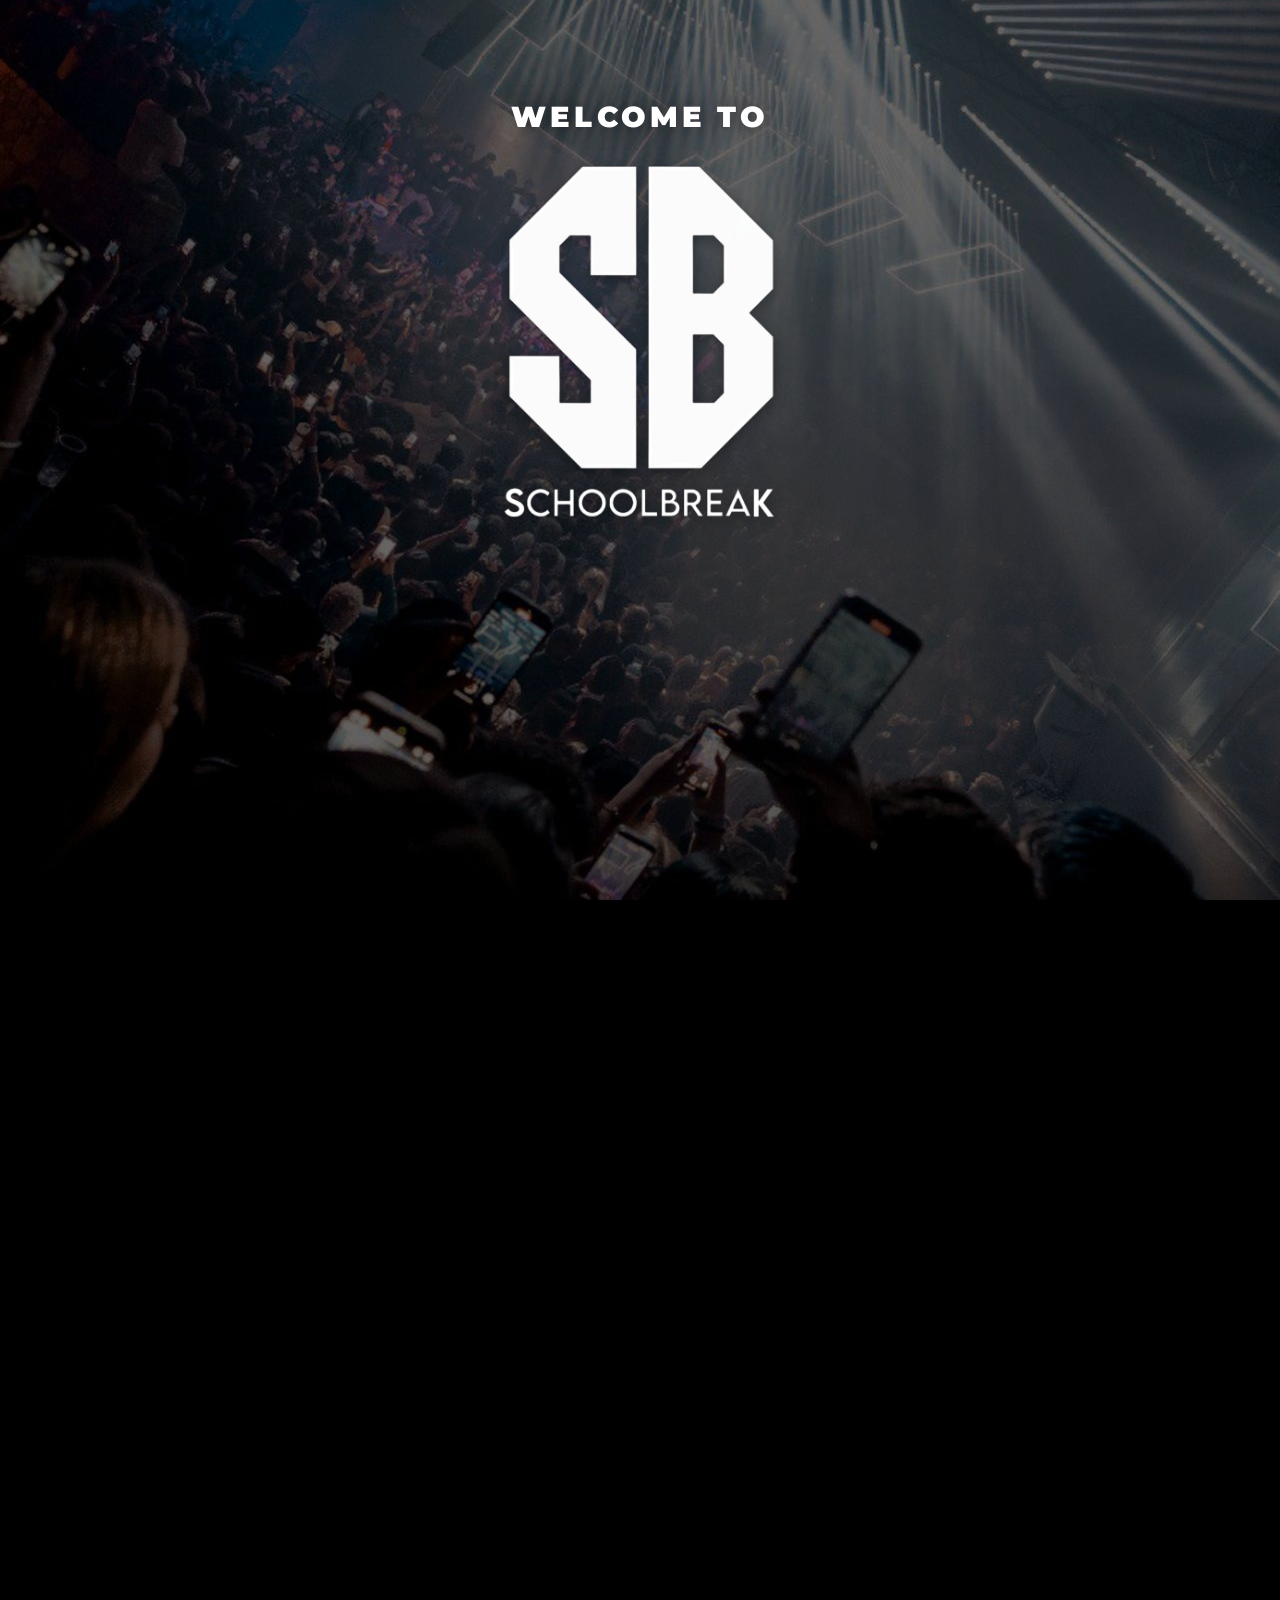
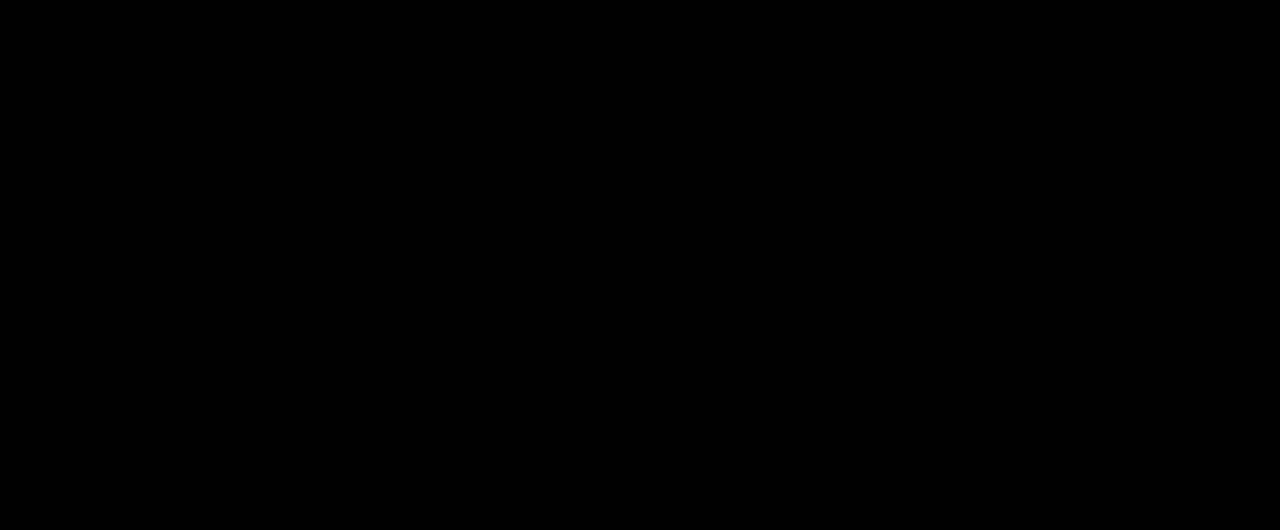
==== index.html @ 017ad5f2 "Refine welcome animation timing, remove bg opacity effect, increase header logo size" ====
<!DOCTYPE html>
<html lang="it">

<head>
    <meta charset="UTF-8">
    <meta name="viewport" content="width=device-width, initial-scale=1.0">
    <title>Schoolbreak | L'evento ufficiale delle scuole di Rimini</title>
    <!-- Meta Description limitata a ~160 caratteri per SEO -->
    <meta name="description"
        content="Schoolbreak è l'evento ufficiale delle scuole di Rimini. Scopri eventi, acquista biglietti o diventa membro della nostra community. Partecipa subito!">

    <!-- Open Graph for social media sharing -->
    <meta property="og:title" content="Schoolbreak Rimini">
    <meta property="og:description" content="L'evento ufficiale delle scuole di Rimini.">
    <meta property="og:type" content="website">

    <!-- Preconnect to Google Fonts for performance (Core Web Vitals) -->
    <link rel="preconnect" href="https://fonts.googleapis.com">
    <link rel="preconnect" href="https://fonts.gstatic.com" crossorigin>
    <link href="https://fonts.googleapis.com/css2?family=Montserrat:wght@400;700;900&display=swap" rel="stylesheet">

    <!-- Font per splash screen (stile UNVRS) -->
    <link href="https://fonts.googleapis.com/css2?family=Playfair+Display:ital,wght@0,400;0,700;1,400&display=swap"
        rel="stylesheet">
    <link rel="stylesheet" href="style.css">
</head>

<body class="no-scroll intro-animating">

    <!-- Sfondo principale -->
    <div class="bg-image"></div>
    <div class="bg-overlay"></div>

    <!-- Header con Logo testuale e Menu Hamburger -->
    <header class="main-header">
        <a href="#" class="header-logo-link" aria-label="Torna alla Home">
            <img src="logo.PNG" alt="Schoolbreak Header Logo" class="header-img">
        </a>

        <button class="hamburger-btn" id="menu-open-btn" aria-label="Apri menu di navigazione" aria-expanded="false"
            aria-controls="mobile-menu">
            <span class="line"></span>
            <span class="line"></span>
            <span class="line"></span>
        </button>
    </header>

    <!-- H1 Nascosto per i motori di ricerca (SEO) in favore del logo grafico e testo visivo -->
    <h1 class="visually-hidden">Schoolbreak: L'evento ufficiale delle scuole di Rimini</h1>

    <!-- Contenuto principale della Home -->
    <main class="hero-section">
        <div class="hero-content">
            <div id="intro-logo-wrapper">
                <div class="welcome-text-container">
                    <span id="welcome-word1" class="welcome-word">WELCOME</span>
                    <span id="welcome-word2" class="welcome-word">TO</span>
                </div>
                <img src="Schoolbreak logo.PNG" alt="Logo ottagonale Schoolbreak" class="hero-logo-img tilt-element">
            </div>
            <p class="tagline">L'evento ufficiale delle scuole di Rimini</p>
        </div>

        <div class="cta-container">
            <a href="https://www.ticketsms.it/it/event/School-Break-Lil-Cr-Rimini-Coconuts-02-04-2026"
                class="btn btn-outline tilt-element" aria-label="Acquista i biglietti per l'evento" target="_blank"
                rel="noopener">BUY
                TICKETS</a>
        </div>
    </main>

    <!-- NEW DISCOVER SECTION (Space Riccione Style) -->
    <section class="content-section discover-section reveal">
        <div class="section-container">
            <h2 class="discover-heading">QUESTO È SCHOOLBREAK</h2>
            <div class="discover-grid">
                <a href="eventi.html" class="discover-card tilt-element">
                    <div class="discover-card-bg card-1"></div>
                    <div class="discover-card-content">
                        <h3>EVENTI</h3>
                        <p>Dal mito alla realtà: scopri i nostri format esclusivi.</p>
                    </div>
                </a>
                <a href="membership.html" class="discover-card tilt-element">
                    <div class="discover-card-bg card-2"></div>
                    <div class="discover-card-content">
                        <h3>VIP AREA</h3>
                        <p>Scopri il lato più esclusivo: vivi il party da protagonista.</p>
                    </div>
                </a>
                <a href="press.html" class="discover-card tilt-element">
                    <div class="discover-card-bg card-3"></div>
                    <div class="discover-card-content">
                        <h3>PRESS</h3>
                        <p>Le testate giornalistiche parlano del nostro progetto studentesco.</p>
                    </div>
                </a>
            </div>
        </div>
    </section>

    <!-- Menu a tendina (Overlay) -->
    <nav class="fullscreen-menu" id="mobile-menu" aria-hidden="true" inert>
        <div class="menu-header">
            <span class="menu-logo">SCHOOLBREAK</span>
            <button class="close-btn" id="menu-close-btn" aria-label="Chiudi menu di navigazione">
                &times;
            </button>
        </div>

        <ul class="menu-links">
            <li><a href="index.html" class="menu-link">Home</a></li>
            <li><a href="eventi.html" class="menu-link">Eventi</a></li>
            <li><a href="membership.html" class="menu-link">SB Member Card</a></li>
            <li><a href="contact.html" class="menu-link">Contattaci</a></li>
            <li><a href="press.html" class="menu-link">Press</a></li>
        </ul>

        <div class="menu-footer">
            <hr class="separator">
            <a href="https://www.instagram.com/schoolbreakrimini/" target="_blank" rel="noopener noreferrer"
                class="social-icon" aria-label="Visita il nostro profilo Instagram">
                <svg xmlns="http://www.w3.org/2000/svg" width="24" height="24" fill="currentColor"
                    class="bi bi-instagram" viewBox="0 0 16 16">
                    <path
                        d="M8 0C5.829 0 5.556.01 4.703.048 3.85.088 3.269.222 2.76.42a3.9 3.9 0 0 0-1.417.923A3.9 3.9 0 0 0 .42 2.76C.222 3.268.087 3.85.048 4.7.01 5.555 0 5.827 0 8.001c0 2.172.01 2.444.048 3.297.04.852.174 1.433.372 1.942.205.526.478.972.923 1.417.444.445.89.719 1.416.923.51.198 1.09.333 1.942.372C5.555 15.99 5.827 16 8 16s2.444-.01 3.298-.048c.851-.04 1.434-.174 1.943-.372a3.9 3.9 0 0 0 1.416-.923c.445-.445.718-.891.923-1.417.197-.509.332-1.09.372-1.942C15.99 10.445 16 10.173 16 8s-.01-2.445-.048-3.299c-.04-.851-.175-1.433-.372-1.941a3.9 3.9 0 0 0-.923-1.417A3.9 3.9 0 0 0 13.24.42c-.51-.198-1.092-.333-1.943-.372C10.443.01 10.172 0 7.998 0zm-.717 1.442h.718c2.136 0 2.389.007 3.232.046.78.036 1.204.166 1.486.275.373.145.64.319.92.599s.453.546.598.92c.11.281.24.705.275 1.485.039.843.047 1.096.047 3.231s-.008 2.389-.047 3.232c-.035.78-.166 1.203-.275 1.485a2.5 2.5 0 0 1-.599.919c-.28.28-.546.453-.92.598-.28.11-.704.24-1.485.276-.843.038-1.096.047-3.232.047s-2.39-.009-3.233-.047c-.78-.036-1.203-.166-1.485-.276a2.5 2.5 0 0 1-.92-.598 2.5 2.5 0 0 1-.6-.92c-.109-.281-.24-.705-.275-1.485-.038-.843-.046-1.096-.046-3.233s.008-2.388.046-3.231c.036-.78.166-1.204.276-1.486.145-.373.319-.64.599-.92s.546-.453.92-.598c.282-.11.705-.24 1.485-.276.738-.034 1.024-.044 2.515-.045zm4.988 1.328a.96.96 0 1 0 0 1.92.96.96 0 0 0 0-1.92m-4.27 1.122a4.109 4.109 0 1 0 0 8.217 4.109 4.109 0 0 0 0-8.217m0 1.441a2.667 2.667 0 1 1 0 5.334 2.667 2.667 0 0 1 0-5.334" />
                </svg>
            </a>
        </div>
    </nav>

    <!-- FOOTER -->
    <footer class="main-footer reveal">
        <div class="footer-container">
            <div class="footer-col footer-col-logo">
                <img src="logo.PNG" alt="Schoolbreak Logo" class="footer-logo">
            </div>

            <div class="footer-col footer-col-contact">
                <div class="footer-icon">
                    <svg xmlns="http://www.w3.org/2000/svg" width="20" height="20" fill="currentColor"
                        class="bi bi-envelope-fill" viewBox="0 0 16 16">
                        <path
                            d="M.05 3.555A2 2 0 0 1 2 2h12a2 2 0 0 1 1.95 1.555L8 8.414.05 3.555ZM0 4.697v7.104l5.803-3.558L0 4.697ZM6.761 8.83l-6.57 4.027A2 2 0 0 0 2 14h12a2 2 0 0 0 1.808-1.144l-6.57-4.027L8 9.586l-1.239-.757Zm3.436-.586L16 11.801V4.697l-5.803 3.546Z" />
                    </svg>
                </div>
                <div class="footer-text-block">
                    <h4>CONTATTACI</h4>
                    <a href="mailto:schoolbreakevent@gmail.com">schoolbreakevent@gmail.com</a>
                </div>
            </div>

            <div class="footer-col footer-col-location">
                <div class="footer-icon">
                    <svg xmlns="http://www.w3.org/2000/svg" width="20" height="20" fill="currentColor"
                        class="bi bi-geo-alt-fill" viewBox="0 0 16 16">
                        <path
                            d="M8 16s6-5.686 6-10A6 6 0 0 0 2 6c0 4.314 6 10 6 10zm0-7a3 3 0 1 1 0-6 3 3 0 0 1 0 6z" />
                    </svg>
                </div>
                <div class="footer-text-block">
                    <h4>LOCATION</h4>
                    <p>Riviera Romagnola<br>Rimini, Italy</p>
                </div>
            </div>

            <div class="footer-col footer-col-social">
                <h4>FOLLOW US</h4>
                <div class="footer-social-icons">
                    <a href="https://www.instagram.com/schoolbreakrimini/" aria-label="Instagram" target="_blank"
                        rel="noopener">
                        <svg xmlns="http://www.w3.org/2000/svg" width="20" height="20" fill="currentColor"
                            class="bi bi-instagram" viewBox="0 0 16 16">
                            <path
                                d="M8 0C5.829 0 5.556.01 4.703.048 3.85.088 3.269.222 2.76.42a3.9 3.9 0 0 0-1.417.923A3.9 3.9 0 0 0 .42 2.76C.222 3.268.087 3.85.048 4.7.01 5.555 0 5.827 0 8.001c0 2.172.01 2.444.048 3.297.04.852.174 1.433.372 1.942.205.526.478.972.923 1.417.444.445.89.719 1.416.923.51.198 1.09.333 1.942.372C5.555 15.99 5.827 16 8 16s2.444-.01 3.298-.048c.851-.04 1.434-.174 1.943-.372a3.9 3.9 0 0 0 1.416-.923c.445-.445.718-.891.923-1.417.197-.509.332-1.09.372-1.942C15.99 10.445 16 10.173 16 8s-.01-2.445-.048-3.299c-.04-.851-.175-1.433-.372-1.941a3.9 3.9 0 0 0-.923-1.417A3.9 3.9 0 0 0 13.24.42c-.51-.198-1.092-.333-1.943-.372C10.443.01 10.172 0 7.998 0zm-.717 1.442h.718c2.136 0 2.389.007 3.232.046.78.036 1.204.166 1.486.275.373.145.64.319.92.599s.453.546.598.92c.11.281.24.705.275 1.485.039.843.047 1.096.047 3.231s-.008 2.389-.047 3.232c-.035.78-.166 1.203-.275 1.485a2.5 2.5 0 0 1-.599.919c-.28.28-.546.453-.92.598-.28.11-.704.24-1.485.276-.843.038-1.096.047-3.232.047s-2.39-.009-3.233-.047c-.78-.036-1.203-.166-1.485-.276a2.5 2.5 0 0 1-.92-.598 2.5 2.5 0 0 1-.6-.92c-.109-.281-.24-.705-.275-1.485-.038-.843-.046-1.096-.046-3.233s.008-2.388.046-3.231c.036-.78.166-1.204.276-1.486.145-.373.319-.64.599-.92s.546-.453.92-.598c.282-.11.705-.24 1.485-.276.738-.034 1.024-.044 2.515-.045zm4.988 1.328a.96.96 0 1 0 0 1.92.96.96 0 0 0 0-1.92m-4.27 1.122a4.109 4.109 0 1 0 0 8.217 4.109 4.109 0 0 0 0-8.217m0 1.441a2.667 2.667 0 1 1 0 5.334 2.667 2.667 0 0 1 0-5.334" />
                        </svg>
                    </a>
                </div>
            </div>
        </div>
        <div class="footer-divider"></div>
        <div class="footer-bottom">
            <p>&copy; 2026 SCHOOLBREAK RIMINI. TUTTI I DIRITTI RISERVATI. | L'EVENTO UFFICIALE DELLE SCUOLE | <a
                    href="admin.html" style="color:#333; text-decoration:none;">Admin</a></p>
        </div>
    </footer>

    <script src="script.js"></script>
</body>

</html>
---- style.css ----
/* =========================================
   Reset & Base Variables
   ========================================= */
:root {
    --primary-color: #FFFFFF;
    --bg-dark: #000000;
    --overlay-alpha-nav: rgba(0, 0, 0, 0.95);
    --overlay-alpha-bg: rgba(0, 0, 0, 0.4);
    /* Darkened the background slightly to ensure white text pops */
    --font-main: 'Montserrat', sans-serif;
}

* {
    margin: 0;
    padding: 0;
    box-sizing: border-box;
}

body {
    font-family: var(--font-main);
    color: var(--primary-color);
    background-color: var(--bg-dark);
    line-height: 1.5;
    -webkit-font-smoothing: antialiased;
    -moz-osx-font-smoothing: grayscale;
    overflow-x: hidden;
    position: relative;
    /* Prevent select highlight for app-like feel */
    user-select: none;
}

/* Evitare scrolling quando il menu base body ha la classe no-scroll */
body.no-scroll {
    overflow: hidden;
}

/* Elementi nascosti solo visivamente per SEO e Accessibilità */
.visually-hidden {
    position: absolute;
    width: 1px;
    height: 1px;
    padding: 0;
    margin: -1px;
    overflow: hidden;
    clip: rect(0, 0, 0, 0);
    white-space: nowrap;
    border: 0;
}

/* =========================================
   INTRO ANIMATION (Integrata nella Home)
   ========================================= */
body.intro-animating {
    overflow: hidden;
}

/* Rimosso l'overlay nero su richiesta dell'utente */

body.intro-animating .hero-section {
    z-index: 10;
}

body.intro-animating .main-header,
body.intro-animating .tagline,
body.intro-animating .cta-container,
body.intro-animating .discover-section,
body.intro-animating .main-footer {
    opacity: 0 !important;
    pointer-events: none;
    transform: translateY(20px);
}

#intro-logo-wrapper {
    position: relative;
    display: inline-block;
    transition: transform 1s cubic-bezier(0.25, 1, 0.5, 1), opacity 1s ease;
}

body.intro-animating #intro-logo-wrapper {
    transform: translateY(60px);
    opacity: 0;
}

body.intro-animating #intro-logo-wrapper.show {
    opacity: 1;
    transform: translateY(0);
}

.welcome-text-container {
    position: absolute;
    top: -60px;
    left: 50%;
    transform: translateX(-50%);
    width: 300%;
    text-align: center;
    font-size: 1.8rem;
    font-weight: 900;
    letter-spacing: 0.15em;
    text-transform: uppercase;
    font-family: 'Montserrat', sans-serif;
    /* Stesso font VIP Area */
    color: #ffffff;
    pointer-events: none;
    text-shadow: 0 0 20px rgba(0, 0, 0, 0.5);
    display: flex;
    justify-content: center;
    gap: 10px;
}

.welcome-word {
    opacity: 0;
    transform: translateY(20px);
    transition: opacity 0.6s ease, transform 0.8s ease;
}

body.intro-animating .welcome-word.show {
    opacity: 1;
    transform: translateY(0);
}

/* Transizioni di ritorno alla normalità */
.bg-overlay {
    transition: background 1.2s ease;
}

.main-header,
.tagline,
.cta-container,
.discover-section,
.main-footer {
    transition: opacity 1s ease 0.3s, transform 1s ease 0.3s;
}

.hero-logo-img {
    transition: transform 1s cubic-bezier(0.25, 1, 0.5, 1), opacity 1s ease;
}

/* =========================================
   Background Images & Overlays
   ========================================= */
.bg-image {
    position: fixed;
    top: 0;
    left: 0;
    width: 100%;
    height: 100vh;
    background-image: url('ImmaginesfondoHOME.jpeg');
    background-size: cover;
    background-position: center;
    background-repeat: no-repeat;
    z-index: -2;
    /* Soft ken-burns animation for dynamic feel */
    animation: slowPan 30s infinite alternate linear;
}

@keyframes slowPan {
    0% {
        transform: scale(1);
    }

    100% {
        transform: scale(1.05);
    }
}

.bg-overlay {
    position: fixed;
    top: 0;
    left: 0;
    width: 100%;
    height: 100vh;
    background: var(--overlay-alpha-bg);
    z-index: -1;
}

/* =========================================
   Header & Navigation
   ========================================= */
.main-header {
    display: flex;
    justify-content: space-between;
    align-items: center;
    padding: 1rem 2rem;
    /* Ridotto per app mobile */
    position: fixed;
    top: 0;
    left: 0;
    width: 100%;
    z-index: 10;
    transition: background-color 0.4s ease, padding 0.4s ease;
}

.main-header.scrolled {
    background-color: var(--bg-dark);
}

.header-logo-link {
    display: inline-block;
}

.header-img {
    height: 32px;
    /* Ingrandita leggermente per bilanciare l'hamburger come richiesto */
    width: auto;
}

.hamburger-btn {
    background: transparent;
    border: none;
    cursor: pointer;
    display: flex;
    flex-direction: column;
    gap: 6px;
    padding: 10px;
    z-index: 10;
}

.hamburger-btn .line {
    display: block;
    width: 28px;
    height: 3px;
    background-color: var(--primary-color);
    border-radius: 2px;
    transition: transform 0.3s ease, opacity 0.3s ease;
}

/* =========================================
   Hero Section
   ========================================= */
.hero-section {
    min-height: 100vh;
    display: flex;
    flex-direction: column;
    justify-content: center;
    /* Center content vertically before adjusting margins */
    align-items: center;
    padding: 0 20px 40px;
    /* Rimossi i padding massivi sopra per accentrare verticalmente a piacimento */
}

.hero-content {
    display: flex;
    flex-direction: column;
    align-items: center;
    text-align: center;
    margin-top: -15vh;
    /* Sposta il logo e il testo sensibilmente più in alto (stile Peter Pan) */
    margin-bottom: 5vh;
    /* Spazio tra logo e bottone */
    width: 100%;
}

.hero-logo-img {
    width: 100%;
    max-width: 250px;
    /* Ingrandito su mobile come richiesto, senza spostare la posizione */
    margin-bottom: 20px;
    height: auto;
    filter: drop-shadow(0 4px 6px rgba(0, 0, 0, 0.3));
    opacity: 0;
    animation: heroEntrance 1.2s cubic-bezier(0.165, 0.84, 0.44, 1) 0.2s forwards;
}

.hero-text-img {
    width: 100%;
    max-width: 300px;
    margin-bottom: 15px;
    height: auto;
}

.tagline {
    font-size: 1.2rem;
    font-weight: 400;
    letter-spacing: 1px;
    text-shadow: 1px 1px 3px rgba(0, 0, 0, 0.6);
    opacity: 0;
    animation: heroEntrance 1s cubic-bezier(0.165, 0.84, 0.44, 1) 0.6s forwards;
}

.cta-container {
    width: 100%;
    display: flex;
    justify-content: center;
    margin-bottom: -15vh;
    /* Sposta il bottone sensibilmente più in basso rispetto al centro */
    opacity: 0;
    animation: heroEntrance 1s cubic-bezier(0.165, 0.84, 0.44, 1) 0.9s forwards;
}

.btn {
    display: inline-block;
    text-decoration: none;
    text-align: center;
    font-weight: 700;
    font-size: 0.9rem;
    /* Testo più piccolo su mobile */
    letter-spacing: 2px;
    cursor: pointer;
    transition: all 0.3s cubic-bezier(0.25, 0.8, 0.25, 1);
}

.btn-outline {
    color: var(--primary-color);
    background: rgba(0, 0, 0, 0.2);
    border: 2px solid var(--primary-color);
    border-radius: 50px;
    padding: 12px 30px;
    /* Bottone più piccolo su mobile */
    backdrop-filter: blur(5px);
    /* Esecuzione glassmorphism */
    box-shadow: 0 4px 15px rgba(0, 0, 0, 0.2);
}

.btn-outline:hover {
    background: var(--primary-color);
    color: var(--bg-dark);
    transform: translateY(-3px);
    box-shadow: 0 8px 25px rgba(255, 255, 255, 0.3);
}

/* =========================================
   Fullscreen Menu Overlay
   ========================================= */
.fullscreen-menu {
    position: fixed;
    top: 0;
    left: 0;
    width: 100%;
    height: 100%;
    background-color: var(--overlay-alpha-nav);
    backdrop-filter: blur(10px);
    z-index: 100;
    display: flex;
    flex-direction: column;
    justify-content: space-between;
    padding: 2rem;
    opacity: 0;
    visibility: hidden;
    transition: opacity 0.4s ease, visibility 0.4s ease;
}

.fullscreen-menu.active {
    opacity: 1;
    visibility: visible;
}

.menu-header {
    display: flex;
    justify-content: space-between;
    align-items: center;
    width: 100%;
}

.menu-logo {
    font-weight: 700;
    font-size: 1.25rem;
    letter-spacing: 2px;
}

.close-btn {
    background: transparent;
    border: none;
    color: var(--primary-color);
    font-size: 2.5rem;
    line-height: 1;
    cursor: pointer;
    padding: 0 10px;
    transition: transform 0.3s ease;
}

.close-btn:hover {
    transform: rotate(90deg) scale(1.1);
}

.menu-links {
    list-style: none;
    text-align: center;
    display: flex;
    flex-direction: column;
    gap: 30px;
    margin-top: 40px;
}

.menu-links li {
    opacity: 0;
    transform: translateY(20px);
    transition: opacity 0.4s ease, transform 0.4s ease;
}

/* Staggered animation per menu items */
.fullscreen-menu.active .menu-links li:nth-child(1) {
    transition-delay: 0.1s;
    opacity: 1;
    transform: translateY(0);
}

.fullscreen-menu.active .menu-links li:nth-child(2) {
    transition-delay: 0.2s;
    opacity: 1;
    transform: translateY(0);
}

.fullscreen-menu.active .menu-links li:nth-child(3) {
    transition-delay: 0.3s;
    opacity: 1;
    transform: translateY(0);
}

.fullscreen-menu.active .menu-links li:nth-child(4) {
    transition-delay: 0.4s;
    opacity: 1;
    transform: translateY(0);
}

.fullscreen-menu.active .menu-links li:nth-child(5) {
    transition-delay: 0.5s;
    opacity: 1;
    transform: translateY(0);
}

.menu-links a {
    text-decoration: none;
    color: var(--primary-color);
    font-size: 2rem;
    font-weight: 700;
    text-transform: capitalize;
    transition: color 0.3s ease, letter-spacing 0.3s ease;
    display: inline-block;
    position: relative;
}

.menu-links a:hover {
    color: #e0e0e0;
    letter-spacing: 2px;
}

.menu-footer {
    display: flex;
    flex-direction: column;
    align-items: center;
    width: 100%;
    padding-bottom: 2rem;
}

.separator {
    width: 80%;
    max-width: 400px;
    border: none;
    height: 1px;
    background-color: rgba(255, 255, 255, 0.3);
    margin-bottom: 30px;
}

.social-icon {
    color: var(--primary-color);
    transition: transform 0.3s ease, color 0.3s ease;
}

.social-icon:hover {
    transform: scale(1.2);
    color: #cccccc;
}

/* =========================================
   Content Sections (Press, Contact)
   ========================================= */
html {
    scroll-behavior: smooth;
}

.content-section {
    min-height: 100vh;
    width: 100%;
    display: flex;
    flex-direction: column;
    padding: 100px 20px 40px;
    position: relative;
    z-index: 1;
    /* Sopra al background */
}

.section-container {
    max-width: 800px;
    margin: 0 auto;
    width: 100%;
}

.section-title {
    font-size: 2.5rem;
    font-weight: 700;
    margin-bottom: 2rem;
    text-transform: capitalize;
}

/* Press Section */
.press-heading {
    text-align: center;
    font-size: 1.5rem;
    font-weight: 700;
    letter-spacing: 2px;
    margin-bottom: 2rem;
}

.article-card {
    background: rgba(0, 0, 0, 0.5);
    backdrop-filter: blur(10px);
    border: 1px solid rgba(255, 255, 255, 0.3);
    border-radius: 12px;
    padding: 2rem;
    text-align: center;
    box-shadow: 0 10px 30px rgba(0, 0, 0, 0.3);
    transition: transform 0.3s ease;
}

.article-card:hover {
    transform: translateY(-5px);
}

.article-date {
    color: #ff0000;
    font-weight: 700;
    font-size: 0.9rem;
    margin-bottom: 1rem;
    letter-spacing: 1px;
}

.article-source {
    text-transform: uppercase;
}

.article-title {
    font-size: 1.5rem;
    font-weight: 700;
    margin-bottom: 1rem;
    line-height: 1.4;
}

.article-desc {
    font-size: 1rem;
    font-weight: 400;
    margin-bottom: 2rem;
    opacity: 0.9;
}

.btn-red {
    display: inline-block;
    text-decoration: none;
    background-color: #ff0000;
    color: #ffffff;
    border: none;
    padding: 12px 30px;
    border-radius: 5px;
    /* Pulsante solido e meno arrotondato rispetto a quello hero */
    font-weight: 700;
    letter-spacing: 1px;
    box-shadow: 0 4px 15px rgba(255, 0, 0, 0.3);
    transition: all 0.3s cubic-bezier(0.25, 0.8, 0.25, 1);
}

.btn-red:hover {
    background-color: #cc0000;
    color: #ffffff;
    transform: translateY(-2px);
    box-shadow: 0 6px 20px rgba(255, 0, 0, 0.4);
}

/* Contact Section */
.contact-card {
    display: flex;
    flex-direction: column;
    align-items: center;
    justify-content: center;
    margin-top: 4rem;
    padding: 2rem;
}

.contact-icon {
    margin-bottom: 1.5rem;
    color: var(--primary-color);
}

.contact-heading {
    font-size: 1.8rem;
    font-weight: 700;
    margin-bottom: 1.5rem;
}

.contact-link {
    color: var(--primary-color);
    text-decoration: none;
    font-size: 1.2rem;
    margin-bottom: 0.8rem;
    transition: color 0.3s ease;
}

.contact-link:hover {
    color: #cccccc;
    text-decoration: underline;
}

/* Membership Section (Sb Member Card) */
.membership-content {
    display: flex;
    flex-direction: column;
    align-items: center;
    text-align: center;
    padding: 2rem 0;
}

.membership-hero-heading {
    font-size: 2rem;
    font-weight: 900;
    line-height: 1.2;
    margin-bottom: 1.5rem;
    text-transform: uppercase;
    letter-spacing: 1px;
}

.membership-desc {
    font-size: 1.1rem;
    max-width: 600px;
    margin-bottom: 3rem;
    color: rgba(255, 255, 255, 0.9);
}

.membership-actions {
    display: flex;
    flex-direction: column;
    gap: 1.5rem;
    width: 100%;
    margin-bottom: 4rem;
    max-width: 400px;
}

.btn-block {
    width: 100%;
    padding: 16px 20px;
    font-size: 1.1rem;
    border-radius: 8px;
    /* Appena stondato per le tessere */
}

/* Perks Container */
.perks-container {
    width: 100%;
    max-width: 800px;
    border-top: none;
    /* Rimuovo linea solida */
    padding-top: 80px;
    /* Aumento padding per lo sfondo sfumato */
    padding-bottom: 60px;
    position: relative;
    z-index: 1;
}

.perks-container::before {
    content: '';
    position: absolute;
    top: 0;
    left: 50%;
    transform: translateX(-50%);
    width: 100vw;
    height: 100%;
    background: linear-gradient(to bottom, transparent 0%, var(--bg-dark) 100px, var(--bg-dark) 100%);
    z-index: -1;
}

.perks-heading {
    font-size: 1.4rem;
    font-weight: 700;
    margin-bottom: 2rem;
    letter-spacing: 2px;
}

.perks-grid {
    display: grid;
    grid-template-columns: repeat(1, 1fr);
    gap: 1.5rem;
}

@media (min-width: 576px) {
    .perks-grid {
        grid-template-columns: repeat(2, 1fr);
    }
}

.perk-card {
    background: rgba(255, 255, 255, 0.03);
    border: 1px solid rgba(255, 255, 255, 0.08);
    backdrop-filter: blur(10px);
    border-radius: 12px;
    /* Ridotto */
    padding: 1.5rem 1rem;
    /* Ridotto sensibilmente per card più contenute */
    text-align: center;
    position: relative;
    overflow: hidden;
    transition: all 0.4s cubic-bezier(0.175, 0.885, 0.32, 1.275);
    box-shadow: 0 10px 30px rgba(0, 0, 0, 0.2);
    display: flex;
    flex-direction: column;
    align-items: center;
    z-index: 1;
    /* relative to ::before */
}

.perk-card::before {
    content: '';
    position: absolute;
    top: 0;
    left: 0;
    width: 100%;
    height: 100%;
    background: linear-gradient(135deg, rgba(255, 0, 0, 0.1) 0%, rgba(0, 0, 0, 0) 100%);
    opacity: 0;
    transition: opacity 0.4s ease;
    z-index: -1;
}

.perk-card:hover {
    transform: translateY(-8px);
    border-color: rgba(255, 0, 0, 0.4);
    box-shadow: 0 15px 40px rgba(255, 0, 0, 0.15);
}

.perk-card:hover::before {
    opacity: 1;
}

.perk-icon-wrapper {
    width: 60px;
    height: 60px;
    margin: 0 auto 1.5rem;
    background: rgba(255, 0, 0, 0.1);
    color: #ff0000;
    display: flex;
    align-items: center;
    justify-content: center;
    border-radius: 50%;
    transition: transform 0.4s ease, background 0.4s ease, color 0.4s ease;
}

.perk-card:hover .perk-icon-wrapper {
    transform: scale(1.1) rotate(5deg);
    background: #ff0000;
    color: #ffffff;
    box-shadow: 0 0 15px rgba(255, 0, 0, 0.5);
}

.perk-title {
    font-size: 1.25rem;
    font-weight: 700;
    margin-bottom: 0.75rem;
    letter-spacing: 1px;
}

.perk-desc {
    font-size: 0.95rem;
    color: rgba(255, 255, 255, 0.7);
    line-height: 1.5;
}

/* Specific background watermark simulating 'Schoolbreak' logo behind sections */
.press-section::before,
.contact-section::before,
.membership-section::before {
    content: '';
    position: absolute;
    top: 50%;
    left: 50%;
    transform: translate(-50%, -50%);
    width: 80%;
    height: 80%;
    background-image: url('Schoolbreak logo.PNG');
    background-size: contain;
    background-position: center;
    background-repeat: no-repeat;
    opacity: 0.05;
    z-index: -1;
    pointer-events: none;
}

/* =========================================
   Animations
   ========================================= */
@keyframes fadeInUp {
    0% {
        opacity: 0;
        transform: translateY(30px);
    }

    100% {
        opacity: 1;
        transform: translateY(0);
    }
}

@keyframes heroEntrance {
    0% {
        opacity: 0;
        transform: translateY(40px) scale(0.95);
    }

    100% {
        opacity: 1;
        transform: translateY(0) scale(1);
    }
}

@keyframes fadeIn {
    0% {
        opacity: 0;
    }

    100% {
        opacity: 1;
    }
}

/* =========================================
   Media Queries for PC/Desktop Optimization
   ========================================= */
@media (min-width: 768px) {
    .main-header {
        padding: 2rem 2rem;
        /* Ripristino padding nativo per desktop */
    }

    .header-img {
        height: 20px;
        /* Ridotto anche su PC */
    }

    .hero-section {
        padding: 0 20px 40px;
        /* Ripristino top padding hero per desktop */
    }

    .hero-logo-img {
        max-width: 350px;
    }

    .hero-text-img {
        max-width: 450px;
    }

    .tagline {
        font-size: 1.5rem;
    }

    .btn-outline {
        padding: 16px 50px;
        font-size: 1.1rem;
    }


    .menu-links a {
        font-size: 3rem;
    }

    .membership-hero-heading {
        font-size: 3rem;
    }

    .membership-desc {
        font-size: 1.3rem;
    }

    .membership-actions {
        flex-direction: row;
        max-width: 800px;
    }

    .btn-block {
        width: 50%;
    }

    .perks-grid {
        grid-template-columns: repeat(4, 1fr);
    }
}

/* =========================================
   EVENTI SECTION & ADMIN
   ========================================= */
.eventi-section {
    min-height: 100vh;
    padding-bottom: 80px;
}

.eventi-main-heading {
    font-size: 3rem;
    font-weight: 900;
    margin-bottom: 2rem;
    text-align: left;
}

.events-carousel {
    display: flex;
    flex-wrap: nowrap;
    overflow-x: auto;
    scroll-snap-type: x mandatory;
    gap: 20px;
    padding: 20px 0 40px 0;
    -webkit-overflow-scrolling: touch;
    scrollbar-width: none;
}

.events-carousel::-webkit-scrollbar {
    display: none;
}

.event-card {
    background: rgba(255, 255, 255, 0.05);
    border-radius: 16px;
    overflow: hidden;
    position: relative;
    border: 1px solid rgba(255, 255, 255, 0.1);
    display: flex;
    flex-direction: column;
    flex: 0 0 85%;
    /* Lascia intravedere la card successiva su mobile */
    max-width: 400px;
    scroll-snap-align: center;
}

@media (min-width: 768px) {
    .event-card {
        flex: 0 0 350px;
        scroll-snap-align: start;
    }
}

.event-poster {
    width: 100%;
    height: auto;
    display: block;
    aspect-ratio: 4/5;
    object-fit: cover;
}

.event-actions {
    display: flex;
    justify-content: space-between;
    gap: 0;
    background: #000;
}

.btn-white {
    background: #fff;
    color: #000;
    flex: 1;
    border: none;
    padding: 20px 10px;
    font-weight: 900;
    font-size: 0.9rem;
    border-radius: 0;
    text-align: center;
    text-decoration: none;
    cursor: pointer;
    transition: background 0.3s;
}

.btn-white:hover {
    background: #ddd;
}

.btn-gray {
    background: #555;
    color: #fff;
    flex: 1;
    border: none;
    padding: 20px 10px;
    font-weight: 900;
    font-size: 0.9rem;
    border-radius: 0;
    text-align: center;
    text-decoration: none;
    cursor: pointer;
    transition: background 0.3s;
}

.btn-gray:hover {
    background: #333;
}

.admin-form {
    background: rgba(255, 255, 255, 0.05);
    padding: 30px;
    border-radius: 12px;
    border: 1px solid rgba(255, 0, 0, 0.3);
}

.form-group {
    margin-bottom: 20px;
}

.form-group label {
    display: block;
    margin-bottom: 8px;
    font-weight: bold;
}

.form-group input {
    width: 100%;
    padding: 12px;
    border-radius: 6px;
    border: 1px solid #555;
    background: #222;
    color: #fff;
    font-family: 'Montserrat', sans-serif;
}

.form-group input[type="file"] {
    padding: 9px;
    background: #111;
}

.btn-red,
.btn.btn-red {
    background: #ff0000;
    color: #ffffff;
    border: 2px solid #ff0000;
    margin-top: 10px;
    padding: 15px;
    border-radius: 6px;
    font-weight: bold;
    cursor: pointer;
}

.btn-red:hover,
.btn.btn-red:hover {
    background: #cc0000;
    border-color: #cc0000;
    color: #ffffff;
}

/* =========================================
   3D & ANIMATION UTILITIES
   ========================================= */
.reveal {
    opacity: 0;
    transform: translateY(50px);
    transition: all 0.8s cubic-bezier(0.5, 0, 0, 1);
}

.reveal.active {
    opacity: 1;
    transform: translateY(0);
}

.tilt-element {
    transition: transform 0.4s ease-out;
    transform-style: preserve-3d;
    backface-visibility: hidden;
}

/* =========================================
   DISCOVER SECTION (QUESTO E' SCHOOLBREAK)
   ========================================= */
.discover-section {
    padding: 180px 0 80px 0;
    /* Aumentato vistosamente il padding top per far iniziare il testo più in basso (sul nero pieno) */
    background: linear-gradient(to bottom, transparent 0%, var(--bg-dark) 200px, var(--bg-dark) 100%);
}

.discover-heading {
    text-align: center;
    font-size: 1.8rem;
    /* Titolo più piccolo su mobile */
    font-weight: 900;
    margin-bottom: 50px;
    letter-spacing: 2px;
}

.discover-grid {
    display: grid;
    grid-template-columns: repeat(1, 1fr);
    gap: 30px;
}

@media (min-width: 768px) {
    .discover-heading {
        font-size: 2.5rem;
        /* Ripristino dimensione su desktop */
    }
}

@media (min-width: 900px) {
    .discover-grid {
        grid-template-columns: repeat(3, 1fr);
    }
}

.discover-card {
    position: relative;
    height: 400px;
    border-radius: 12px;
    overflow: hidden;
    display: block;
    text-decoration: none;
    color: var(--primary-color);
    perspective: 1000px;
}

.discover-card-bg {
    position: absolute;
    top: 0;
    left: 0;
    right: 0;
    bottom: 0;
    background-size: cover;
    background-position: center;
    transition: transform 0.8s ease;
    z-index: 1;
}

.discover-card:hover .discover-card-bg {
    transform: scale(1.1);
}

.discover-card::after {
    /* Gradient overlay to make text readable */
    content: '';
    position: absolute;
    bottom: 0;
    left: 0;
    right: 0;
    height: 70%;
    background: linear-gradient(to top, rgba(0, 0, 0, 0.9), transparent);
    z-index: 2;
}

/* Style placeholders instead of real images */
.card-1 {
    background: radial-gradient(circle at top right, #330000, #111);
}

.card-2 {
    background: radial-gradient(circle at top right, #001133, #111);
}

.card-3 {
    background: radial-gradient(circle at top right, #333333, #111);
}

.discover-card-content {
    position: absolute;
    bottom: 30px;
    left: 30px;
    right: 30px;
    z-index: 3;
    transform: translateZ(30px);
}

.discover-card-content h3 {
    font-size: 2.2rem;
    font-weight: 900;
    margin-bottom: 10px;
    text-transform: uppercase;
    text-shadow: 2px 2px 10px rgba(0, 0, 0, 0.8);
}

.discover-card-content p {
    font-size: 1rem;
    color: #ccc;
    font-weight: 400;
}

/* =========================================
   FOOTER SECTION
   ========================================= */
.main-footer {
    background-color: #050505;
    border-top: 1px solid #1a1a1a;
    padding: 60px 0 20px;
    color: #aaa;
    font-size: 0.9rem;
    position: relative;
    z-index: 5;
}

.footer-container {
    max-width: 1200px;
    margin: 0 auto;
    padding: 0 20px;
    display: flex;
    flex-wrap: wrap;
    justify-content: space-between;
    gap: 40px;
}

.footer-col {
    flex: 1;
    min-width: 200px;
}

.footer-col-logo {
    display: flex;
    align-items: center;
}

.footer-logo {
    max-width: 150px;
    filter: brightness(0) invert(1);
    opacity: 0.8;
}

.footer-icon {
    margin-right: 15px;
    color: #ff0000;
    margin-top: 2px;
}

.footer-col-contact,
.footer-col-location {
    display: flex;
    align-items: flex-start;
}

.footer-text-block h4,
.footer-col-social h4 {
    color: var(--primary-color);
    font-weight: 700;
    margin-bottom: 5px;
    text-transform: uppercase;
    font-size: 1rem;
}

.footer-text-block a {
    color: #aaa;
    text-decoration: none;
    transition: color 0.3s;
}

.footer-text-block a:hover {
    color: var(--primary-color);
}

.footer-social-icons {
    display: flex;
    gap: 15px;
    margin-top: 15px;
}

.footer-social-icons a {
    color: #aaa;
    background: #111;
    width: 40px;
    height: 40px;
    display: flex;
    align-items: center;
    justify-content: center;
    border-radius: 50%;
    transition: all 0.3s ease;
}

.footer-social-icons a:hover {
    color: var(--primary-color);
    background: #ff0000;
    transform: translateY(-3px);
}

.footer-divider {
    max-width: 1200px;
    margin: 40px auto 20px;
    height: 1px;
    background-color: #1a1a1a;
}

.footer-bottom {
    text-align: center;
    font-size: 0.75rem;
    color: #666;
    padding: 0 20px;
}
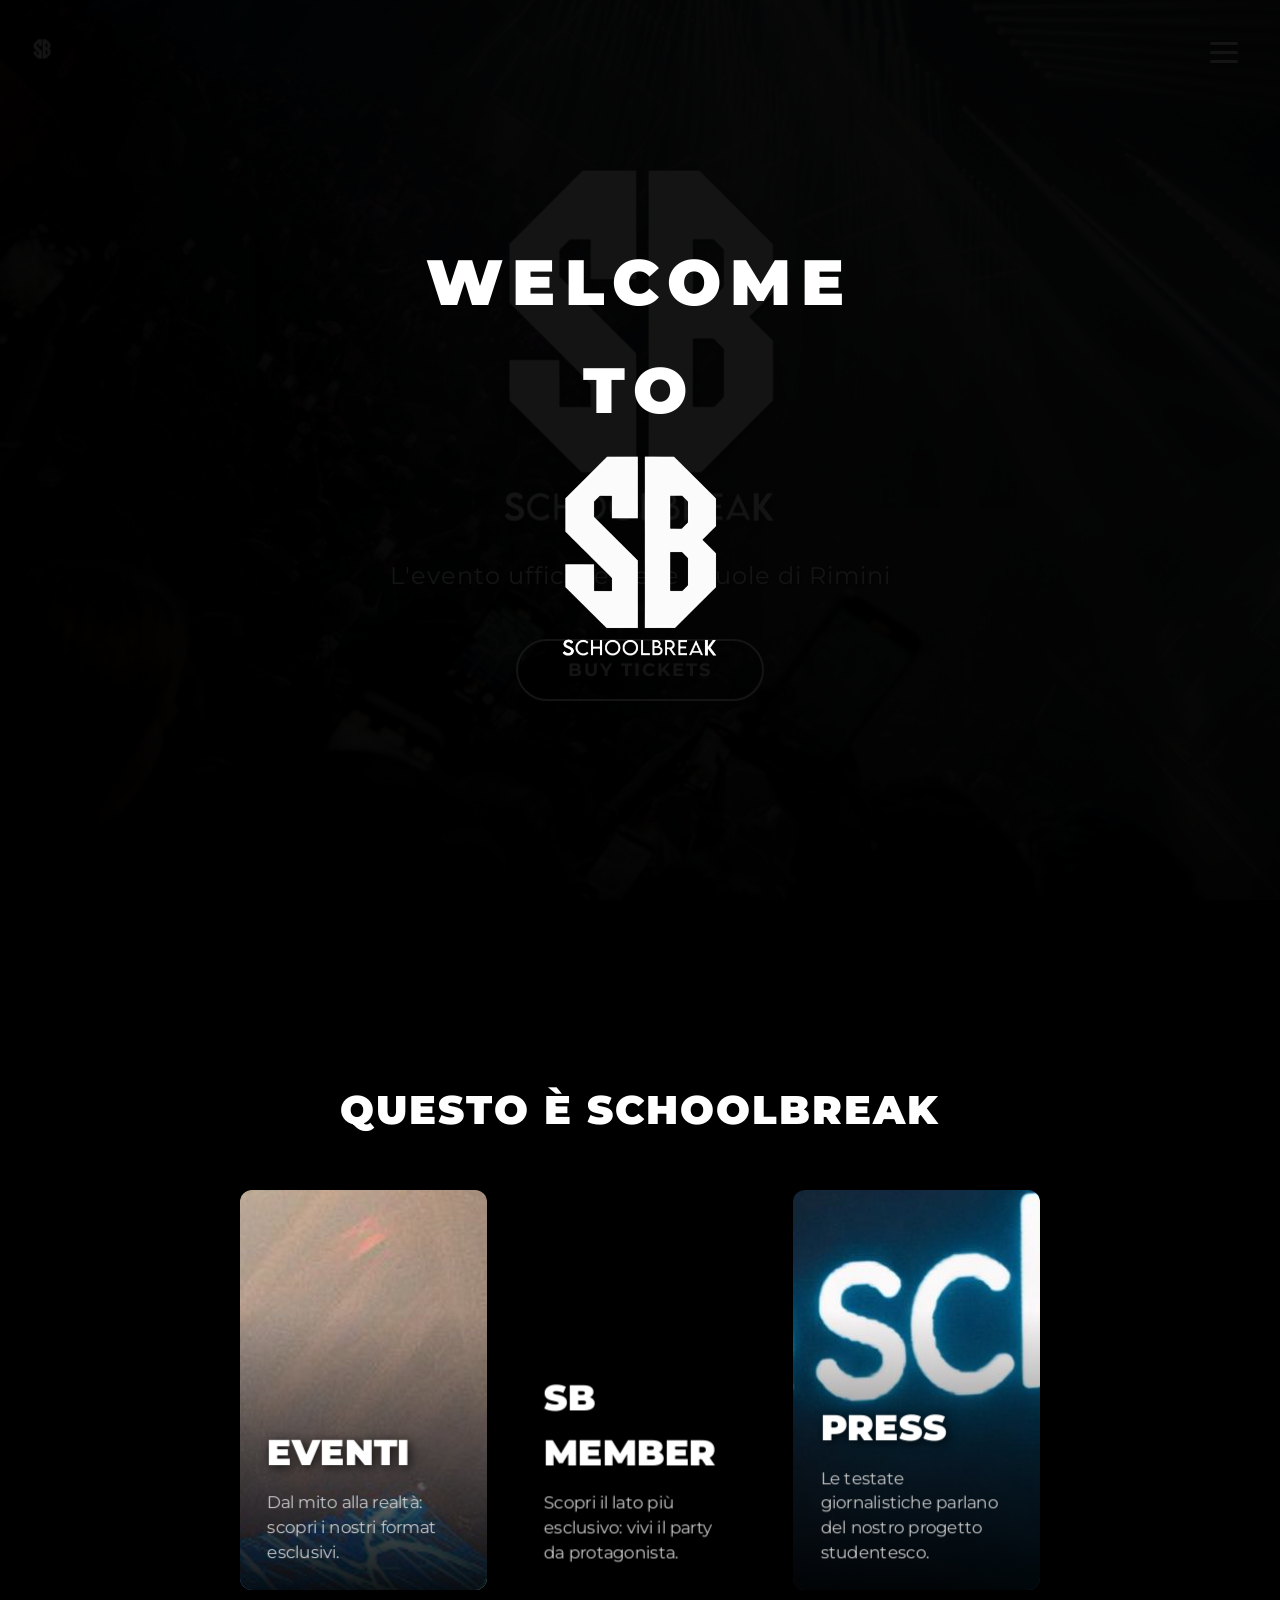
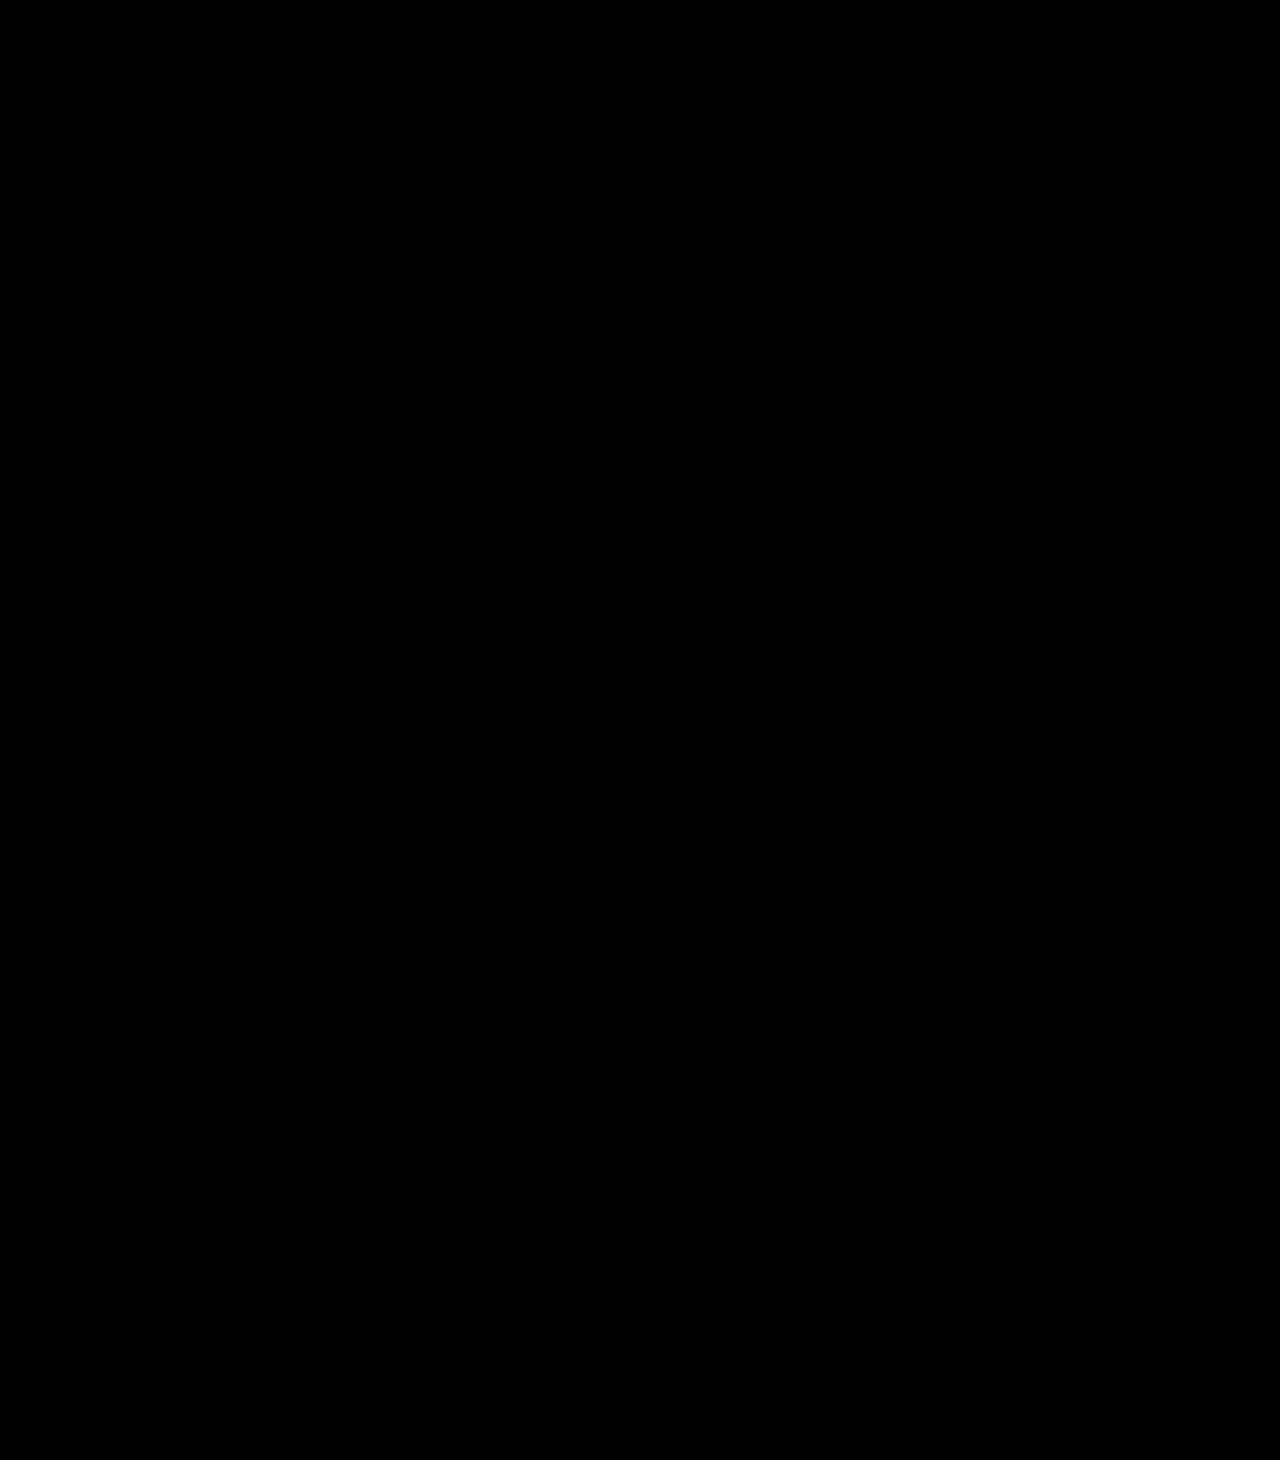
==== commit 5b5b5887: "Rebuild welcome intro as fullscreen overlay, add real photos to discover cards and gallery carousel," ====
--- a/index.html
+++ b/index.html
@@ -25,7 +25,7 @@
     <link rel="stylesheet" href="style.css">
 </head>
 
-<body class="no-scroll intro-animating">
+<body class="no-scroll">
 
     <!-- Sfondo principale -->
     <div class="bg-image"></div>
@@ -48,16 +48,19 @@
     <!-- H1 Nascosto per i motori di ricerca (SEO) in favore del logo grafico e testo visivo -->
     <h1 class="visually-hidden">Schoolbreak: L'evento ufficiale delle scuole di Rimini</h1>
 
+    <!-- INTRO OVERLAY (fullscreen, si sovrappone a tutto) -->
+    <div id="intro-overlay" class="intro-overlay">
+        <div class="intro-center">
+            <span id="intro-w1" class="intro-word">WELCOME</span>
+            <span id="intro-w2" class="intro-word">TO</span>
+            <img id="intro-logo" src="Schoolbreak logo.PNG" alt="Schoolbreak" class="intro-logo">
+        </div>
+    </div>
+
     <!-- Contenuto principale della Home -->
     <main class="hero-section">
         <div class="hero-content">
-            <div id="intro-logo-wrapper">
-                <div class="welcome-text-container">
-                    <span id="welcome-word1" class="welcome-word">WELCOME</span>
-                    <span id="welcome-word2" class="welcome-word">TO</span>
-                </div>
-                <img src="Schoolbreak logo.PNG" alt="Logo ottagonale Schoolbreak" class="hero-logo-img tilt-element">
-            </div>
+            <img src="Schoolbreak logo.PNG" alt="Logo ottagonale Schoolbreak" class="hero-logo-img tilt-element">
             <p class="tagline">L'evento ufficiale delle scuole di Rimini</p>
         </div>
 
@@ -69,32 +72,47 @@
         </div>
     </main>
 
-    <!-- NEW DISCOVER SECTION (Space Riccione Style) -->
+    <!-- NEW DISCOVER SECTION -->
     <section class="content-section discover-section reveal">
         <div class="section-container">
             <h2 class="discover-heading">QUESTO È SCHOOLBREAK</h2>
             <div class="discover-grid">
                 <a href="eventi.html" class="discover-card tilt-element">
-                    <div class="discover-card-bg card-1"></div>
+                    <div class="discover-card-bg card-1" style="background-image:url('card-eventi.jpeg')"></div>
                     <div class="discover-card-content">
                         <h3>EVENTI</h3>
                         <p>Dal mito alla realtà: scopri i nostri format esclusivi.</p>
                     </div>
                 </a>
                 <a href="membership.html" class="discover-card tilt-element">
-                    <div class="discover-card-bg card-2"></div>
+                    <div class="discover-card-bg card-2" style="background-image:url('card-sbmember.jpeg')"></div>
                     <div class="discover-card-content">
-                        <h3>VIP AREA</h3>
+                        <h3>SB MEMBER</h3>
                         <p>Scopri il lato più esclusivo: vivi il party da protagonista.</p>
                     </div>
                 </a>
                 <a href="press.html" class="discover-card tilt-element">
-                    <div class="discover-card-bg card-3"></div>
+                    <div class="discover-card-bg card-3" style="background-image:url('card-press.jpeg')"></div>
                     <div class="discover-card-content">
                         <h3>PRESS</h3>
                         <p>Le testate giornalistiche parlano del nostro progetto studentesco.</p>
                     </div>
                 </a>
+            </div>
+        </div>
+    </section>
+
+    <!-- PHOTO CAROUSEL SECTION (peterpanclub.net style) -->
+    <section class="content-section gallery-section reveal">
+        <div class="section-container">
+            <h2 class="discover-heading">GALLERY</h2>
+            <div class="gallery-carousel">
+                <div class="gallery-slide"><img src="carousel-1.jpeg" alt="Schoolbreak Gallery 1" loading="lazy"></div>
+                <div class="gallery-slide"><img src="carousel-2.jpeg" alt="Schoolbreak Gallery 2" loading="lazy"></div>
+                <div class="gallery-slide"><img src="carousel-3.jpeg" alt="Schoolbreak Gallery 3" loading="lazy"></div>
+                <div class="gallery-slide"><img src="carousel-4.jpeg" alt="Schoolbreak Gallery 4" loading="lazy"></div>
+                <div class="gallery-slide"><img src="carousel-5.jpeg" alt="Schoolbreak Gallery 5" loading="lazy"></div>
+                <div class="gallery-slide"><img src="carousel-6.jpeg" alt="Schoolbreak Gallery 6" loading="lazy"></div>
             </div>
         </div>
     </section>
--- a/style.css
+++ b/style.css
@@ -48,91 +48,120 @@
 }
 
 /* =========================================
-   INTRO ANIMATION (Integrata nella Home)
+   INTRO OVERLAY (fullscreen centrato)
    ========================================= */
-body.intro-animating {
+body.no-scroll {
     overflow: hidden;
 }
 
-/* Rimosso l'overlay nero su richiesta dell'utente */
-
-body.intro-animating .hero-section {
-    z-index: 10;
-}
-
-body.intro-animating .main-header,
-body.intro-animating .tagline,
-body.intro-animating .cta-container,
-body.intro-animating .discover-section,
-body.intro-animating .main-footer {
-    opacity: 0 !important;
-    pointer-events: none;
-    transform: translateY(20px);
-}
-
-#intro-logo-wrapper {
-    position: relative;
-    display: inline-block;
-    transition: transform 1s cubic-bezier(0.25, 1, 0.5, 1), opacity 1s ease;
-}
-
-body.intro-animating #intro-logo-wrapper {
-    transform: translateY(60px);
+.intro-overlay {
+    position: fixed;
+    top: 0;
+    left: 0;
+    width: 100%;
+    height: 100vh;
+    background: rgba(0, 0, 0, 0.92);
+    z-index: 9999;
+    display: flex;
+    align-items: center;
+    justify-content: center;
+    transition: transform 1s cubic-bezier(0.76, 0, 0.24, 1), opacity 0.6s ease;
+}
+
+.intro-overlay.slide-up {
+    transform: translateY(-100%);
+}
+
+.intro-center {
+    display: flex;
+    flex-direction: column;
+    align-items: center;
+    gap: 12px;
+}
+
+.intro-word {
+    font-family: 'Montserrat', sans-serif;
+    font-weight: 900;
+    font-size: 2.5rem;
+    letter-spacing: 0.15em;
+    text-transform: uppercase;
+    color: #ffffff;
     opacity: 0;
-}
-
-body.intro-animating #intro-logo-wrapper.show {
+    transform: translateY(30px);
+    transition: opacity 0.7s ease, transform 0.7s ease;
+}
+
+.intro-word.show {
     opacity: 1;
     transform: translateY(0);
 }
 
-.welcome-text-container {
-    position: absolute;
-    top: -60px;
-    left: 50%;
-    transform: translateX(-50%);
-    width: 300%;
-    text-align: center;
-    font-size: 1.8rem;
-    font-weight: 900;
-    letter-spacing: 0.15em;
-    text-transform: uppercase;
-    font-family: 'Montserrat', sans-serif;
-    /* Stesso font VIP Area */
-    color: #ffffff;
-    pointer-events: none;
-    text-shadow: 0 0 20px rgba(0, 0, 0, 0.5);
-    display: flex;
-    justify-content: center;
-    gap: 10px;
-}
-
-.welcome-word {
+.intro-logo {
+    width: 140px;
+    height: auto;
     opacity: 0;
-    transform: translateY(20px);
-    transition: opacity 0.6s ease, transform 0.8s ease;
-}
-
-body.intro-animating .welcome-word.show {
+    transform: translateY(50px);
+    transition: opacity 0.8s ease, transform 0.8s ease;
+}
+
+.intro-logo.show {
     opacity: 1;
     transform: translateY(0);
 }
 
-/* Transizioni di ritorno alla normalità */
-.bg-overlay {
-    transition: background 1.2s ease;
-}
-
-.main-header,
-.tagline,
-.cta-container,
-.discover-section,
-.main-footer {
-    transition: opacity 1s ease 0.3s, transform 1s ease 0.3s;
-}
-
-.hero-logo-img {
-    transition: transform 1s cubic-bezier(0.25, 1, 0.5, 1), opacity 1s ease;
+@media (min-width: 768px) {
+    .intro-word {
+        font-size: 4rem;
+    }
+
+    .intro-logo {
+        width: 200px;
+    }
+}
+
+/* =========================================
+   GALLERY CAROUSEL (peterpanclub.net style)
+   ========================================= */
+.gallery-section {
+    padding: 40px 0 80px;
+    background: var(--bg-dark);
+}
+
+.gallery-carousel {
+    display: flex;
+    overflow-x: auto;
+    scroll-snap-type: x mandatory;
+    gap: 16px;
+    padding: 20px 0;
+    -webkit-overflow-scrolling: touch;
+    scrollbar-width: none;
+}
+
+.gallery-carousel::-webkit-scrollbar {
+    display: none;
+}
+
+.gallery-slide {
+    flex: 0 0 75%;
+    max-width: 400px;
+    scroll-snap-align: center;
+    border-radius: 14px;
+    overflow: hidden;
+}
+
+.gallery-slide img {
+    width: 100%;
+    height: 100%;
+    object-fit: cover;
+    display: block;
+    aspect-ratio: 3/4;
+}
+
+@media (min-width: 768px) {
+    .gallery-slide {
+        flex: 0 0 320px;
+        scroll-snap-align: start;
+    }
 }
 
 /* =========================================
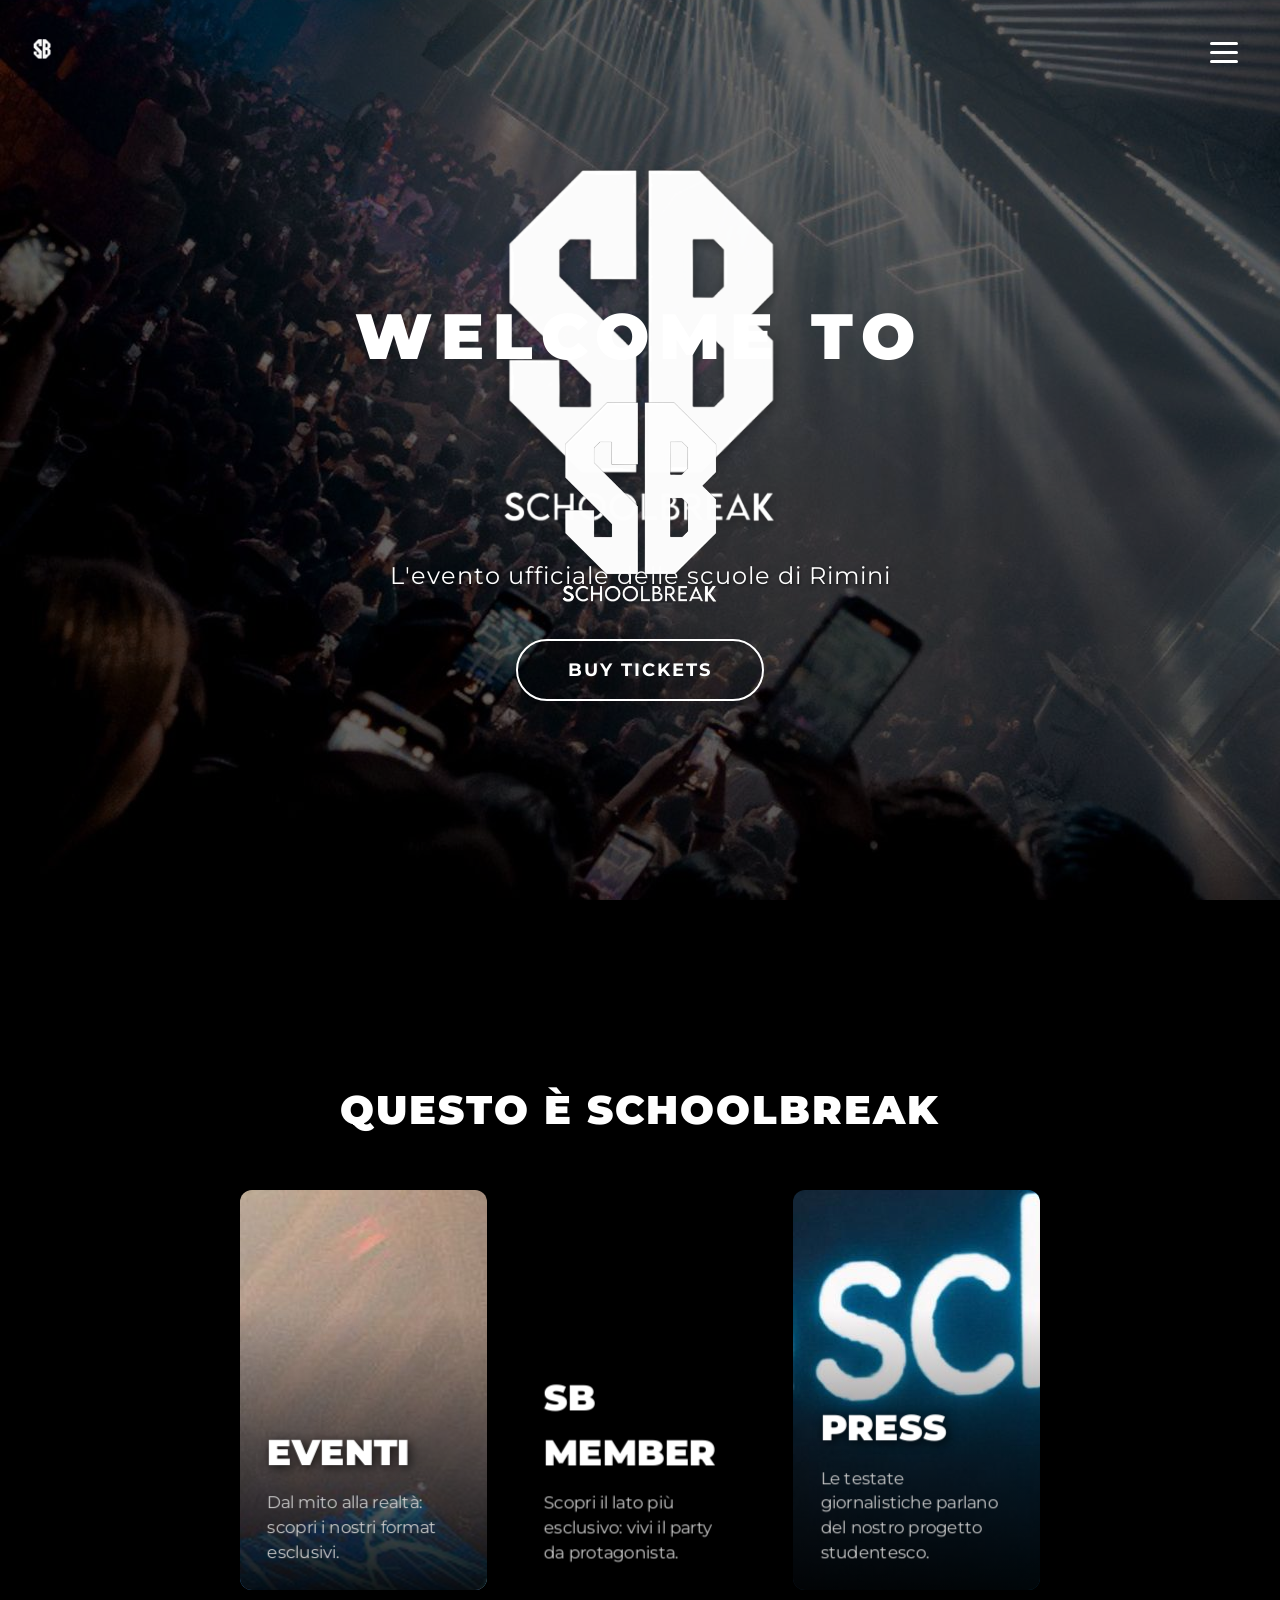
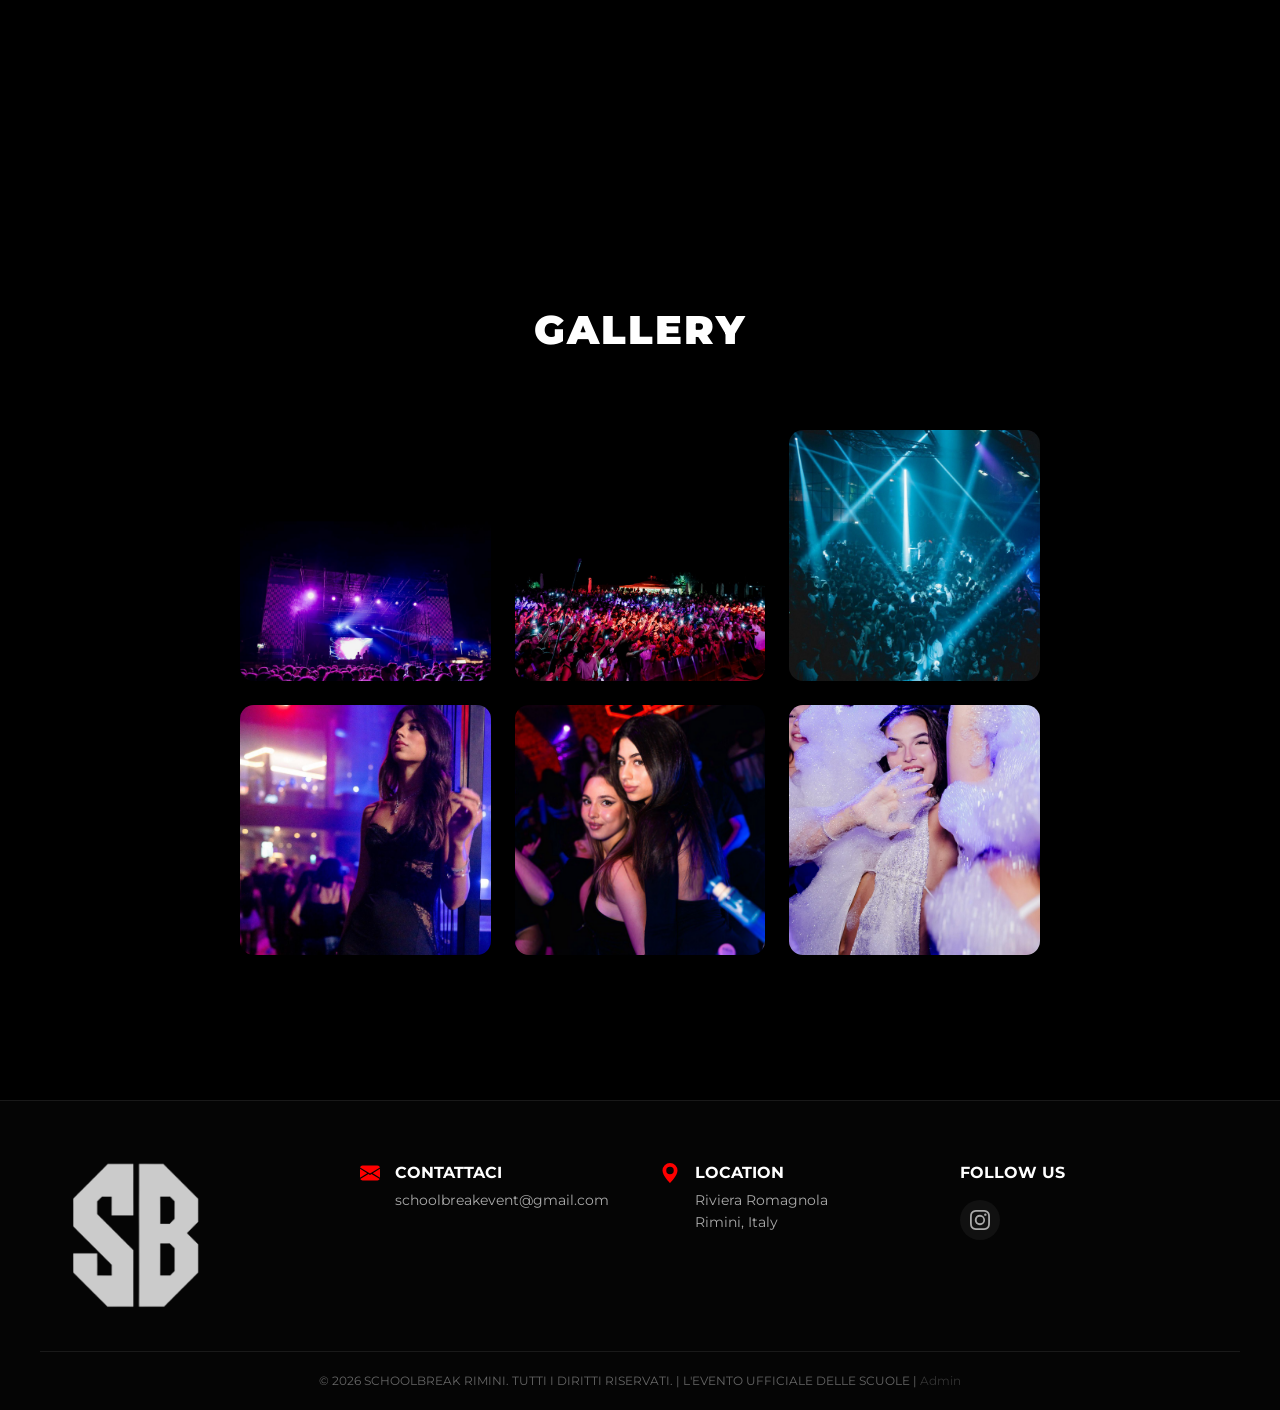
==== commit be929948: "Fix gallery grid CSS syntax, make intro run only once per session, place 'WELCOME TO' on one line, a" ====
--- a/index.html
+++ b/index.html
@@ -50,9 +50,9 @@
 
     <!-- INTRO OVERLAY (fullscreen, si sovrappone a tutto) -->
     <div id="intro-overlay" class="intro-overlay">
+        <!-- Niente sfondo nero semi-trasparente, usiamo direttamente il colore/sfondo della Home -->
         <div class="intro-center">
-            <span id="intro-w1" class="intro-word">WELCOME</span>
-            <span id="intro-w2" class="intro-word">TO</span>
+            <span id="intro-w1" class="intro-word">WELCOME TO</span>
             <img id="intro-logo" src="Schoolbreak logo.PNG" alt="Schoolbreak" class="intro-logo">
         </div>
     </div>
@@ -102,17 +102,17 @@
         </div>
     </section>
 
-    <!-- PHOTO CAROUSEL SECTION (peterpanclub.net style) -->
+    <!-- PHOTO GALLERY SECTION (Grid layout) -->
     <section class="content-section gallery-section reveal">
         <div class="section-container">
             <h2 class="discover-heading">GALLERY</h2>
-            <div class="gallery-carousel">
-                <div class="gallery-slide"><img src="carousel-1.jpeg" alt="Schoolbreak Gallery 1" loading="lazy"></div>
-                <div class="gallery-slide"><img src="carousel-2.jpeg" alt="Schoolbreak Gallery 2" loading="lazy"></div>
-                <div class="gallery-slide"><img src="carousel-3.jpeg" alt="Schoolbreak Gallery 3" loading="lazy"></div>
-                <div class="gallery-slide"><img src="carousel-4.jpeg" alt="Schoolbreak Gallery 4" loading="lazy"></div>
-                <div class="gallery-slide"><img src="carousel-5.jpeg" alt="Schoolbreak Gallery 5" loading="lazy"></div>
-                <div class="gallery-slide"><img src="carousel-6.jpeg" alt="Schoolbreak Gallery 6" loading="lazy"></div>
+            <div class="gallery-grid">
+                <div class="gallery-item"><img src="carousel-1.jpeg" alt="Schoolbreak Gallery 1" loading="lazy"></div>
+                <div class="gallery-item"><img src="carousel-2.jpeg" alt="Schoolbreak Gallery 2" loading="lazy"></div>
+                <div class="gallery-item"><img src="carousel-3.jpeg" alt="Schoolbreak Gallery 3" loading="lazy"></div>
+                <div class="gallery-item"><img src="carousel-4.jpeg" alt="Schoolbreak Gallery 4" loading="lazy"></div>
+                <div class="gallery-item"><img src="carousel-5.jpeg" alt="Schoolbreak Gallery 5" loading="lazy"></div>
+                <div class="gallery-item"><img src="carousel-6.jpeg" alt="Schoolbreak Gallery 6" loading="lazy"></div>
             </div>
         </div>
     </section>
--- a/style.css
+++ b/style.css
@@ -60,7 +60,8 @@
     left: 0;
     width: 100%;
     height: 100vh;
-    background: rgba(0, 0, 0, 0.92);
+    /* Eliminato completamente lo sfondo nero, ora usa lo sfondo della Home (che è già scuro) */
+    background: transparent;
     z-index: 9999;
     display: flex;
     align-items: center;
@@ -120,47 +121,45 @@
 }
 
 /* =========================================
-   GALLERY CAROUSEL (peterpanclub.net style)
+   GALLERY (Grid Style come richiesto)
    ========================================= */
 .gallery-section {
     padding: 40px 0 80px;
-    background: var(--bg-dark);
-}
-
-.gallery-carousel {
-    display: flex;
-    overflow-x: auto;
-    scroll-snap-type: x mandatory;
+}
+
+.gallery-grid {
+    display: grid;
+    grid-template-columns: repeat(2, 1fr);
+    /* 2 colonne su mobile */
     gap: 16px;
     padding: 20px 0;
-    -webkit-overflow-scrolling: touch;
-    scrollbar-width: none;
-}
-
-.gallery-carousel::-webkit-scrollbar {
-    display: none;
-}
-
-.gallery-slide {
-    flex: 0 0 75%;
-    max-width: 400px;
-    scroll-snap-align: center;
+}
+
+.gallery-item {
     border-radius: 14px;
     overflow: hidden;
-}
-
-.gallery-slide img {
+    position: relative;
+}
+
+.gallery-item img {
     width: 100%;
     height: 100%;
     object-fit: cover;
     display: block;
-    aspect-ratio: 3/4;
+    aspect-ratio: 1/1;
+    /* quadrate o simili */
+    transition: transform 0.4s ease;
+}
+
+.gallery-item:hover img {
+    transform: scale(1.05);
 }
 
 @media (min-width: 768px) {
-    .gallery-slide {
-        flex: 0 0 320px;
-        scroll-snap-align: start;
+    .gallery-grid {
+        grid-template-columns: repeat(3, 1fr);
+        /* 3 colonne su PC */
+        gap: 24px;
     }
 }
 
@@ -1139,7 +1138,9 @@
     right: 0;
     bottom: 0;
     background-size: cover;
-    background-position: center;
+    /* Cover è l'unico modo per non avere spazi neri sgradevoli - per non farla troppo zoomata, center top è l'ideale */
+    background-position: center top;
+    background-repeat: no-repeat;
     transition: transform 0.8s ease;
     z-index: 1;
 }
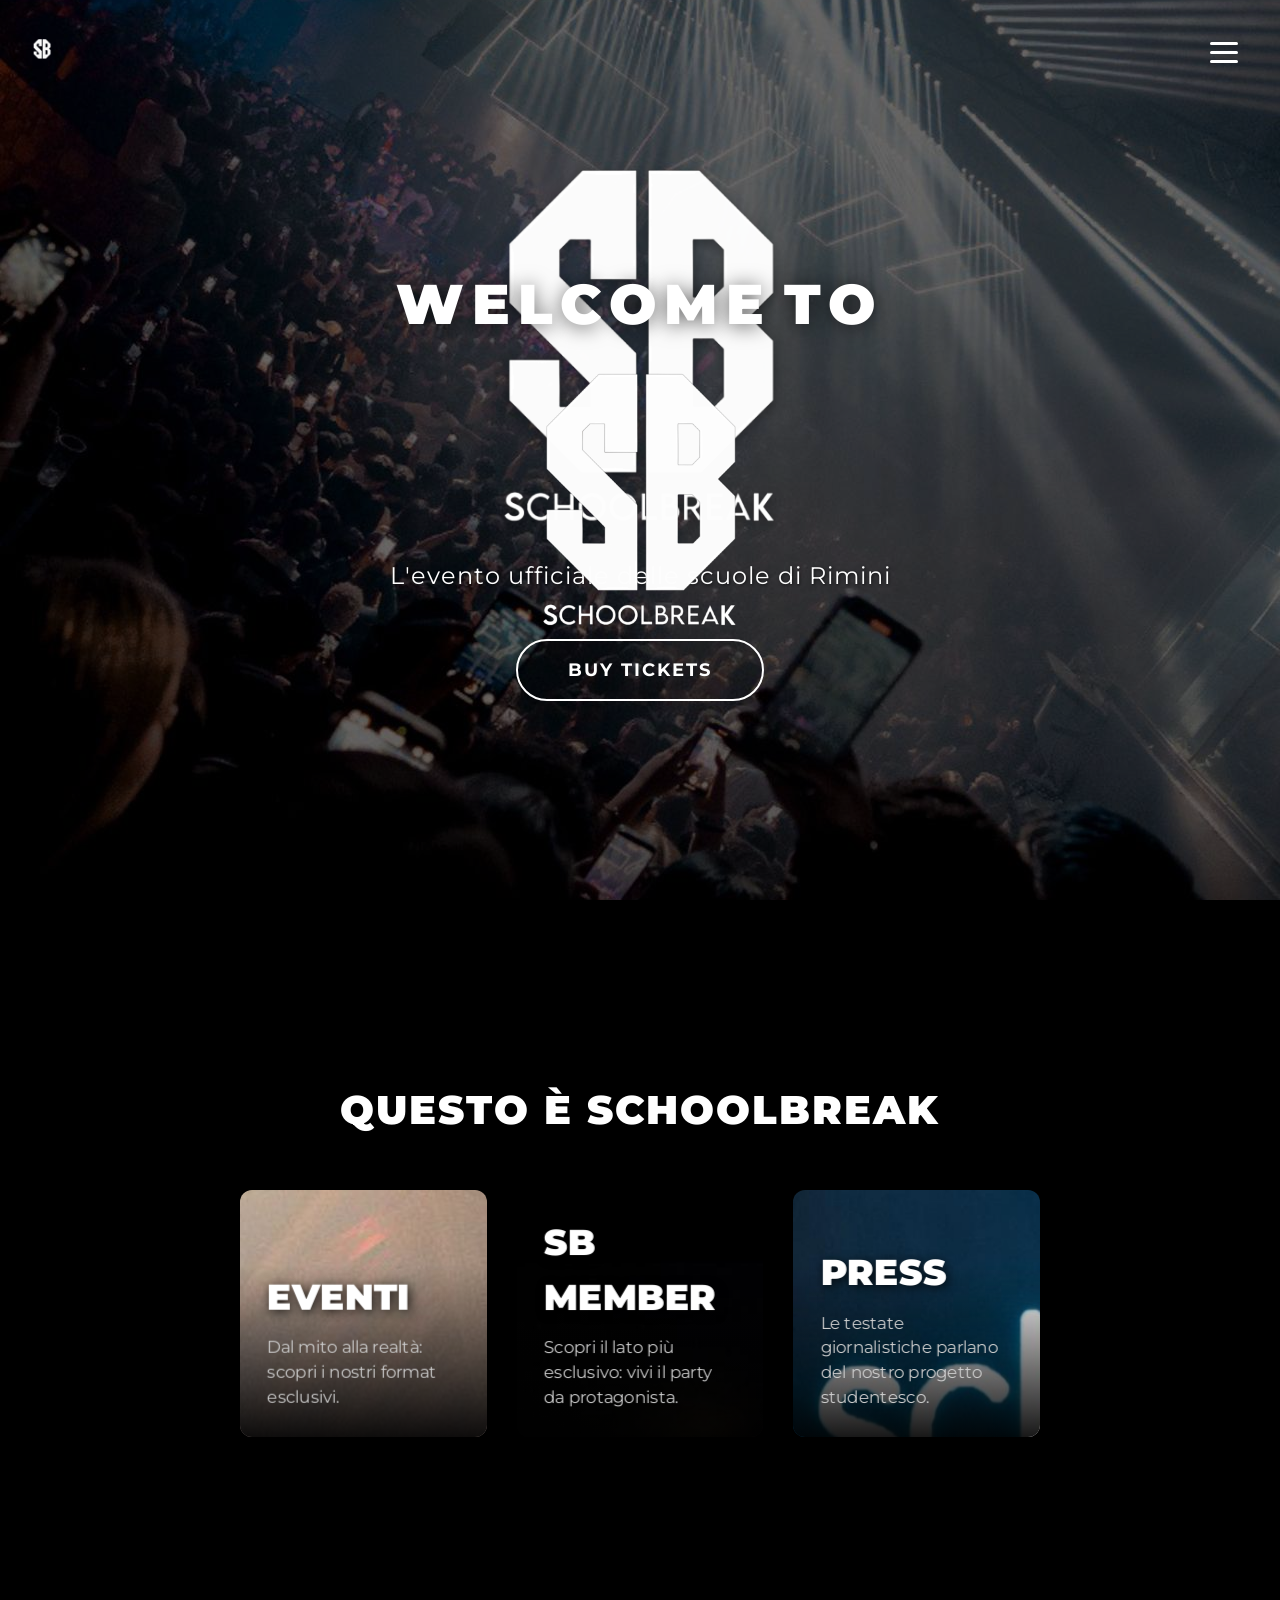
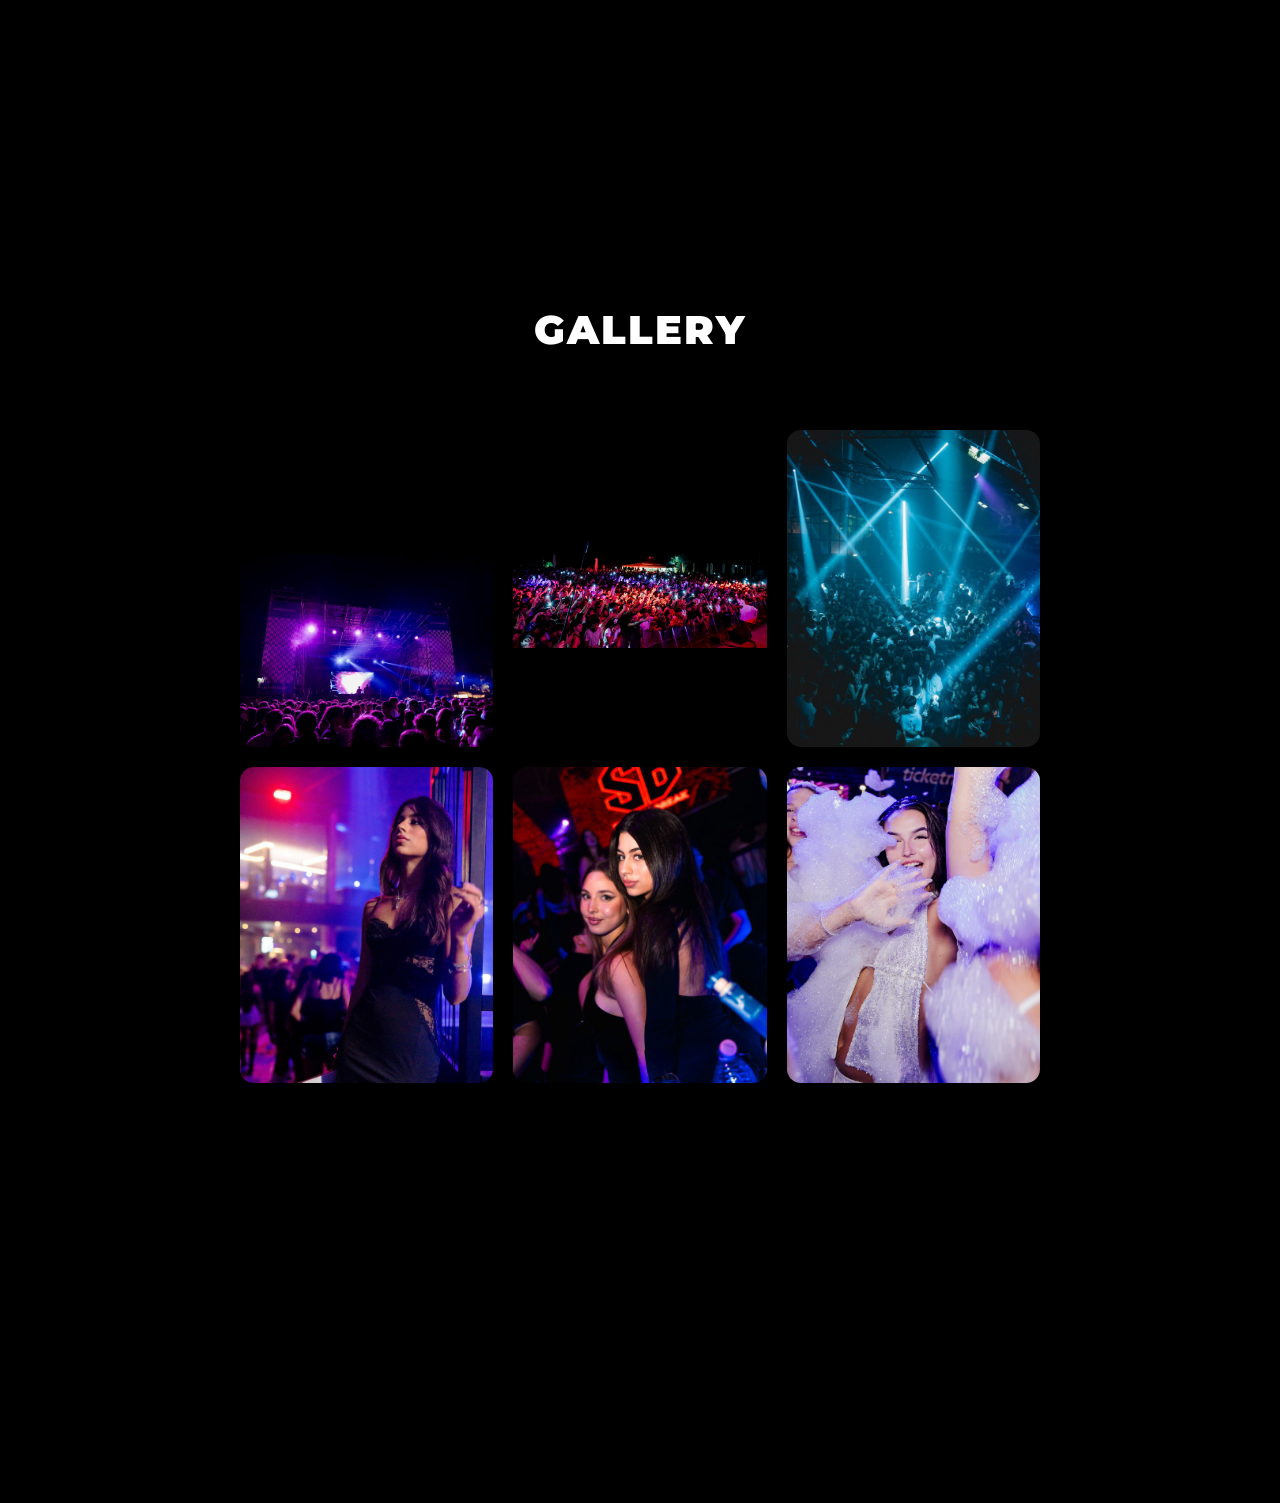
==== commit e9834b3a: "Fix intro (once-only, transparent bg, inline text), gallery vertical, cards square with contain" ====
--- a/index.html
+++ b/index.html
@@ -50,9 +50,11 @@
 
     <!-- INTRO OVERLAY (fullscreen, si sovrappone a tutto) -->
     <div id="intro-overlay" class="intro-overlay">
-        <!-- Niente sfondo nero semi-trasparente, usiamo direttamente il colore/sfondo della Home -->
         <div class="intro-center">
-            <span id="intro-w1" class="intro-word">WELCOME TO</span>
+            <div class="intro-text-line">
+                <span id="intro-w1" class="intro-word">WELCOME</span>
+                <span id="intro-w2" class="intro-word">TO</span>
+            </div>
             <img id="intro-logo" src="Schoolbreak logo.PNG" alt="Schoolbreak" class="intro-logo">
         </div>
     </div>
@@ -102,17 +104,17 @@
         </div>
     </section>
 
-    <!-- PHOTO GALLERY SECTION (Grid layout) -->
+    <!-- PHOTO CAROUSEL SECTION (peterpanclub.net style) -->
     <section class="content-section gallery-section reveal">
         <div class="section-container">
             <h2 class="discover-heading">GALLERY</h2>
             <div class="gallery-grid">
-                <div class="gallery-item"><img src="carousel-1.jpeg" alt="Schoolbreak Gallery 1" loading="lazy"></div>
-                <div class="gallery-item"><img src="carousel-2.jpeg" alt="Schoolbreak Gallery 2" loading="lazy"></div>
-                <div class="gallery-item"><img src="carousel-3.jpeg" alt="Schoolbreak Gallery 3" loading="lazy"></div>
-                <div class="gallery-item"><img src="carousel-4.jpeg" alt="Schoolbreak Gallery 4" loading="lazy"></div>
-                <div class="gallery-item"><img src="carousel-5.jpeg" alt="Schoolbreak Gallery 5" loading="lazy"></div>
-                <div class="gallery-item"><img src="carousel-6.jpeg" alt="Schoolbreak Gallery 6" loading="lazy"></div>
+                <div class="gallery-slide"><img src="carousel-1.jpeg" alt="Schoolbreak Gallery 1" loading="lazy"></div>
+                <div class="gallery-slide"><img src="carousel-2.jpeg" alt="Schoolbreak Gallery 2" loading="lazy"></div>
+                <div class="gallery-slide"><img src="carousel-3.jpeg" alt="Schoolbreak Gallery 3" loading="lazy"></div>
+                <div class="gallery-slide"><img src="carousel-4.jpeg" alt="Schoolbreak Gallery 4" loading="lazy"></div>
+                <div class="gallery-slide"><img src="carousel-5.jpeg" alt="Schoolbreak Gallery 5" loading="lazy"></div>
+                <div class="gallery-slide"><img src="carousel-6.jpeg" alt="Schoolbreak Gallery 6" loading="lazy"></div>
             </div>
         </div>
     </section>
--- a/style.css
+++ b/style.css
@@ -60,13 +60,12 @@
     left: 0;
     width: 100%;
     height: 100vh;
-    /* Eliminato completamente lo sfondo nero, ora usa lo sfondo della Home (che è già scuro) */
     background: transparent;
     z-index: 9999;
     display: flex;
     align-items: center;
     justify-content: center;
-    transition: transform 1s cubic-bezier(0.76, 0, 0.24, 1), opacity 0.6s ease;
+    transition: transform 1.2s cubic-bezier(0.76, 0, 0.24, 1);
 }
 
 .intro-overlay.slide-up {
@@ -77,19 +76,25 @@
     display: flex;
     flex-direction: column;
     align-items: center;
+    gap: 20px;
+}
+
+.intro-text-line {
+    display: flex;
     gap: 12px;
 }
 
 .intro-word {
     font-family: 'Montserrat', sans-serif;
     font-weight: 900;
-    font-size: 2.5rem;
+    font-size: 2rem;
     letter-spacing: 0.15em;
     text-transform: uppercase;
     color: #ffffff;
     opacity: 0;
-    transform: translateY(30px);
+    transform: translateY(25px);
     transition: opacity 0.7s ease, transform 0.7s ease;
+    text-shadow: 0 2px 20px rgba(0, 0, 0, 0.6);
 }
 
 .intro-word.show {
@@ -98,10 +103,10 @@
 }
 
 .intro-logo {
-    width: 140px;
+    width: 180px;
     height: auto;
     opacity: 0;
-    transform: translateY(50px);
+    transform: translateY(60px);
     transition: opacity 0.8s ease, transform 0.8s ease;
 }
 
@@ -112,54 +117,52 @@
 
 @media (min-width: 768px) {
     .intro-word {
-        font-size: 4rem;
+        font-size: 3.5rem;
     }
 
     .intro-logo {
-        width: 200px;
+        width: 250px;
     }
 }
 
 /* =========================================
-   GALLERY (Grid Style come richiesto)
+   GALLERY (foto una sotto l'altra)
    ========================================= */
 .gallery-section {
     padding: 40px 0 80px;
+    background: var(--bg-dark);
 }
 
 .gallery-grid {
-    display: grid;
-    grid-template-columns: repeat(2, 1fr);
-    /* 2 colonne su mobile */
+    display: flex;
+    flex-direction: column;
     gap: 16px;
     padding: 20px 0;
 }
 
-.gallery-item {
+.gallery-slide {
     border-radius: 14px;
     overflow: hidden;
-    position: relative;
-}
-
-.gallery-item img {
-    width: 100%;
-    height: 100%;
-    object-fit: cover;
+    max-width: 600px;
+    margin: 0 auto;
+    width: 100%;
+}
+
+.gallery-slide img {
+    width: 100%;
+    height: auto;
     display: block;
-    aspect-ratio: 1/1;
-    /* quadrate o simili */
-    transition: transform 0.4s ease;
-}
-
-.gallery-item:hover img {
-    transform: scale(1.05);
 }
 
 @media (min-width: 768px) {
     .gallery-grid {
+        display: grid;
         grid-template-columns: repeat(3, 1fr);
-        /* 3 colonne su PC */
-        gap: 24px;
+        gap: 20px;
+    }
+
+    .gallery-slide {
+        max-width: none;
     }
 }
 
@@ -1122,7 +1125,7 @@
 
 .discover-card {
     position: relative;
-    height: 400px;
+    aspect-ratio: 1 / 1;
     border-radius: 12px;
     overflow: hidden;
     display: block;
@@ -1137,10 +1140,10 @@
     left: 0;
     right: 0;
     bottom: 0;
-    background-size: cover;
-    /* Cover è l'unico modo per non avere spazi neri sgradevoli - per non farla troppo zoomata, center top è l'ideale */
-    background-position: center top;
+    background-size: contain;
+    background-position: center;
     background-repeat: no-repeat;
+    background-color: #111;
     transition: transform 0.8s ease;
     z-index: 1;
 }
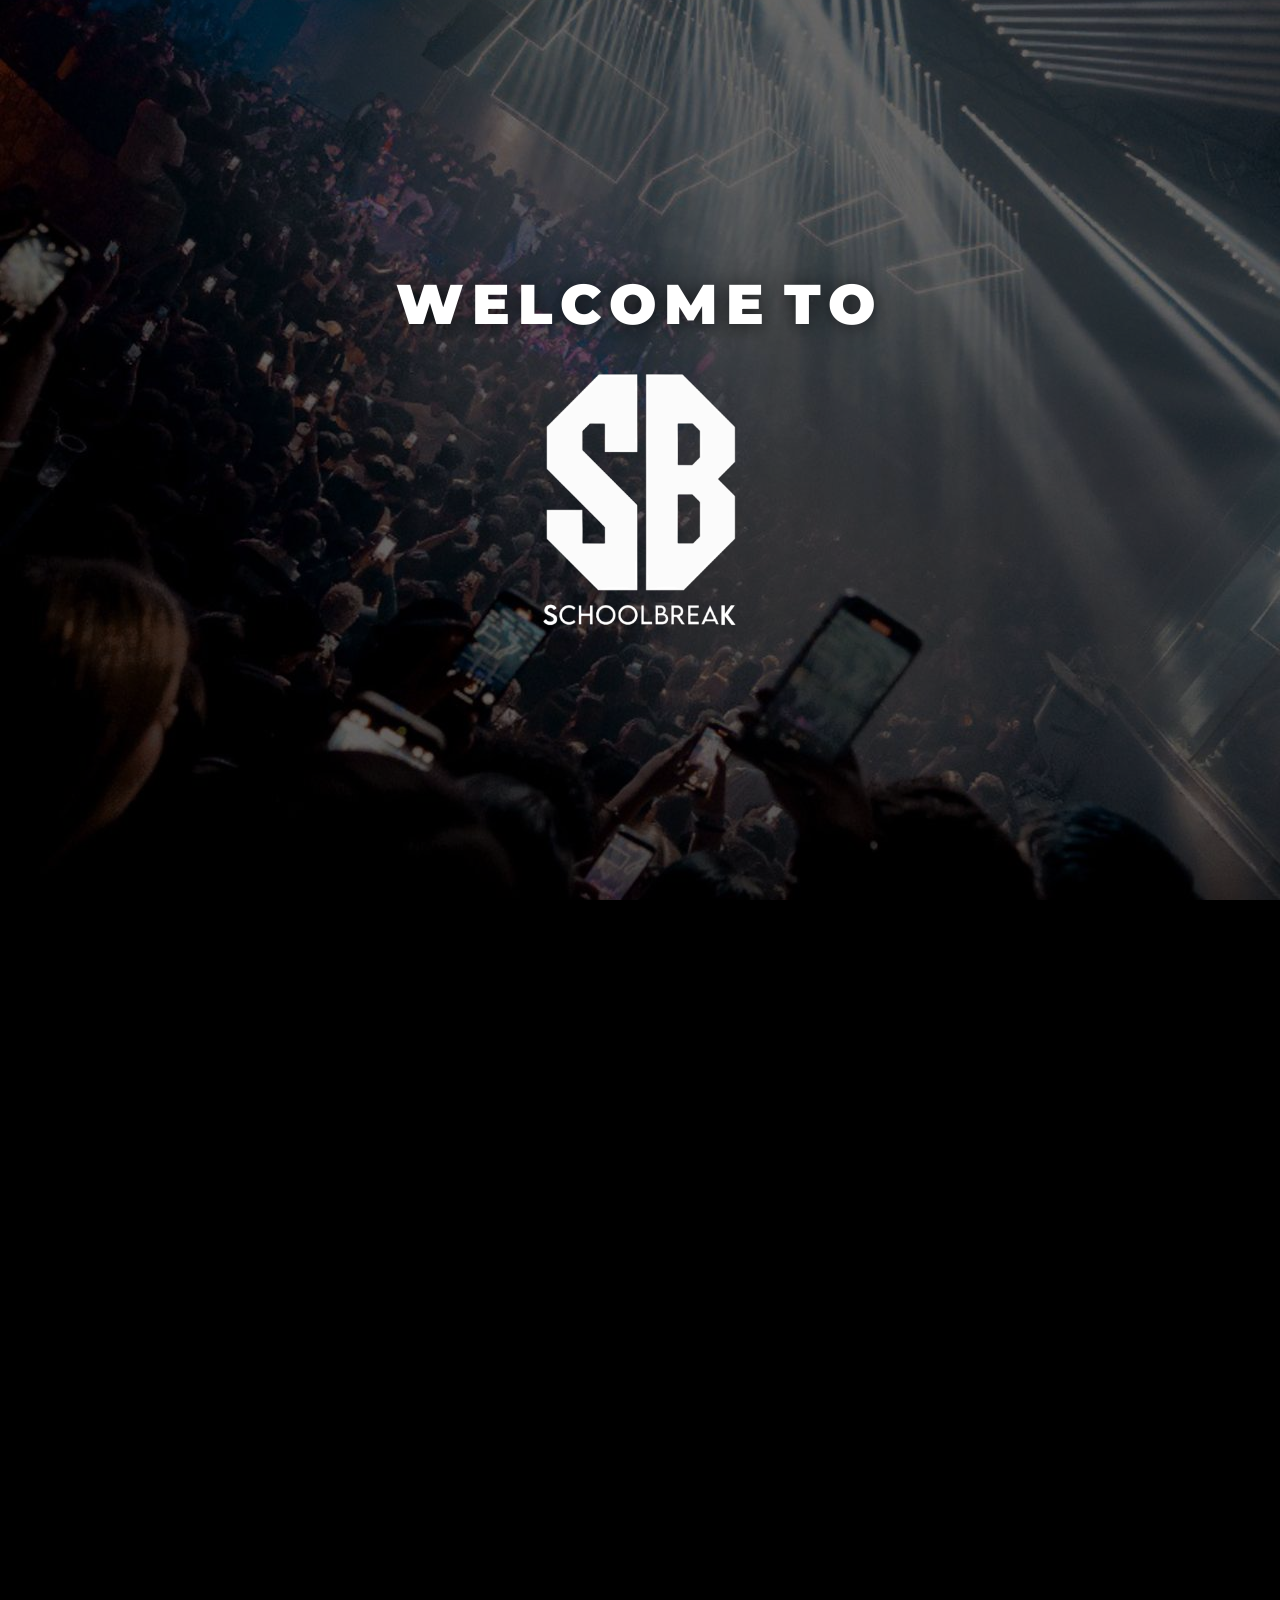
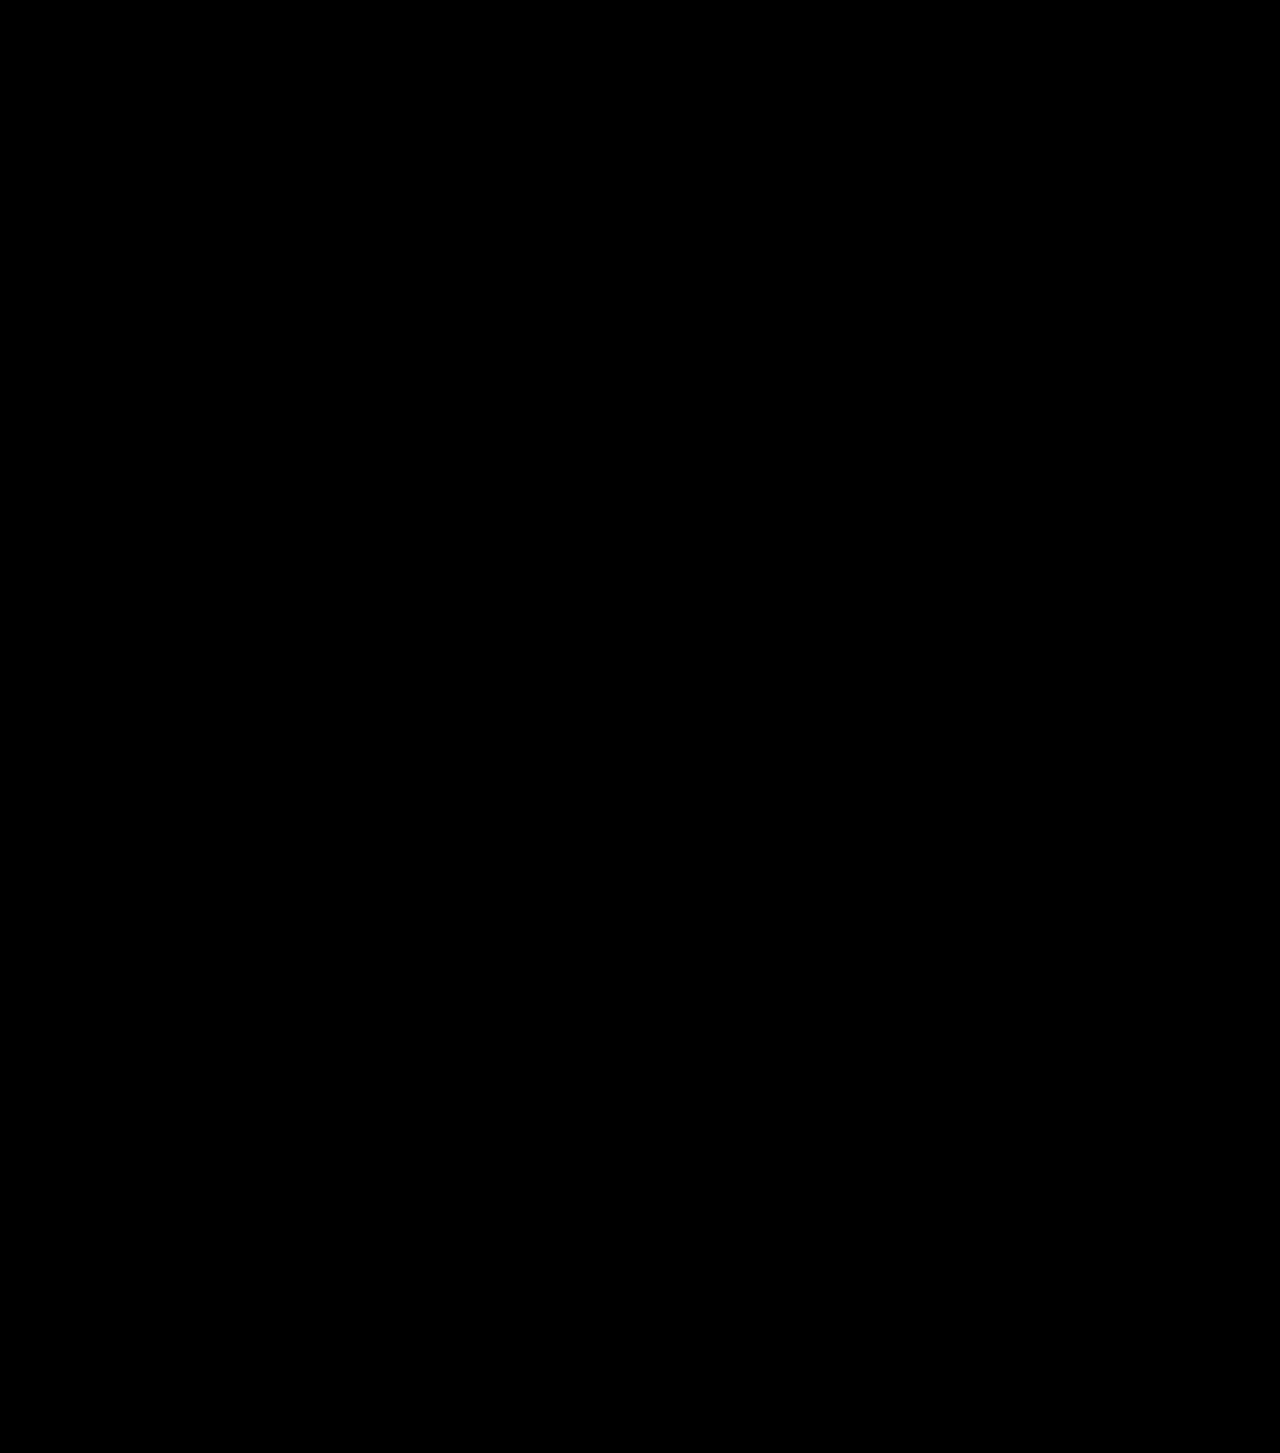
==== commit 56fdc4d8: "Fix transparent intro hiding logic, animate logo to home position, set card sizes to cover top-cente" ====
--- a/index.html
+++ b/index.html
@@ -25,7 +25,7 @@
     <link rel="stylesheet" href="style.css">
 </head>
 
-<body class="no-scroll">
+<body>
 
     <!-- Sfondo principale -->
     <div class="bg-image"></div>
--- a/style.css
+++ b/style.css
@@ -48,10 +48,23 @@
 }
 
 /* =========================================
-   INTRO OVERLAY (fullscreen centrato)
+   INTRO OVERLAY HYBRID (SFONDO TRASPARENTE)
    ========================================= */
 body.no-scroll {
     overflow: hidden;
+}
+
+/* Nascondiamo tutto il contenuto della hero fintanto che c'è l'intro. 
+   L'utente vedrà lo sfondo in movimento nudo, e sopra le scritte animate. */
+body.intro-active .hero-content,
+body.intro-active .cta-container,
+body.intro-active .main-header,
+body.intro-active .discover-section,
+body.intro-active .gallery-section,
+body.intro-active .main-footer {
+    opacity: 0 !important;
+    pointer-events: none;
+    transition: opacity 1s ease 0.5s;
 }
 
 .intro-overlay {
@@ -103,16 +116,22 @@
 }
 
 .intro-logo {
-    width: 180px;
+    width: 250px;
     height: auto;
     opacity: 0;
     transform: translateY(60px);
-    transition: opacity 0.8s ease, transform 0.8s ease;
+    transition: opacity 0.8s ease, transform 0.8s ease, margin-bottom 0.8s ease;
 }
 
 .intro-logo.show {
     opacity: 1;
     transform: translateY(0);
+}
+
+.intro-logo.slide-home {
+    transform: translateY(-30vh) scale(0.6);
+    /* Sposta e riduce il logo alla dimensione e posizione della Home */
+    margin-bottom: -150px;
 }
 
 @media (min-width: 768px) {
@@ -1140,8 +1159,9 @@
     left: 0;
     right: 0;
     bottom: 0;
-    background-size: contain;
-    background-position: center;
+    background-size: cover;
+    background-position: top center;
+    /* Centrato e in alto, per non tagliare le teste nelle foto */
     background-repeat: no-repeat;
     background-color: #111;
     transition: transform 0.8s ease;
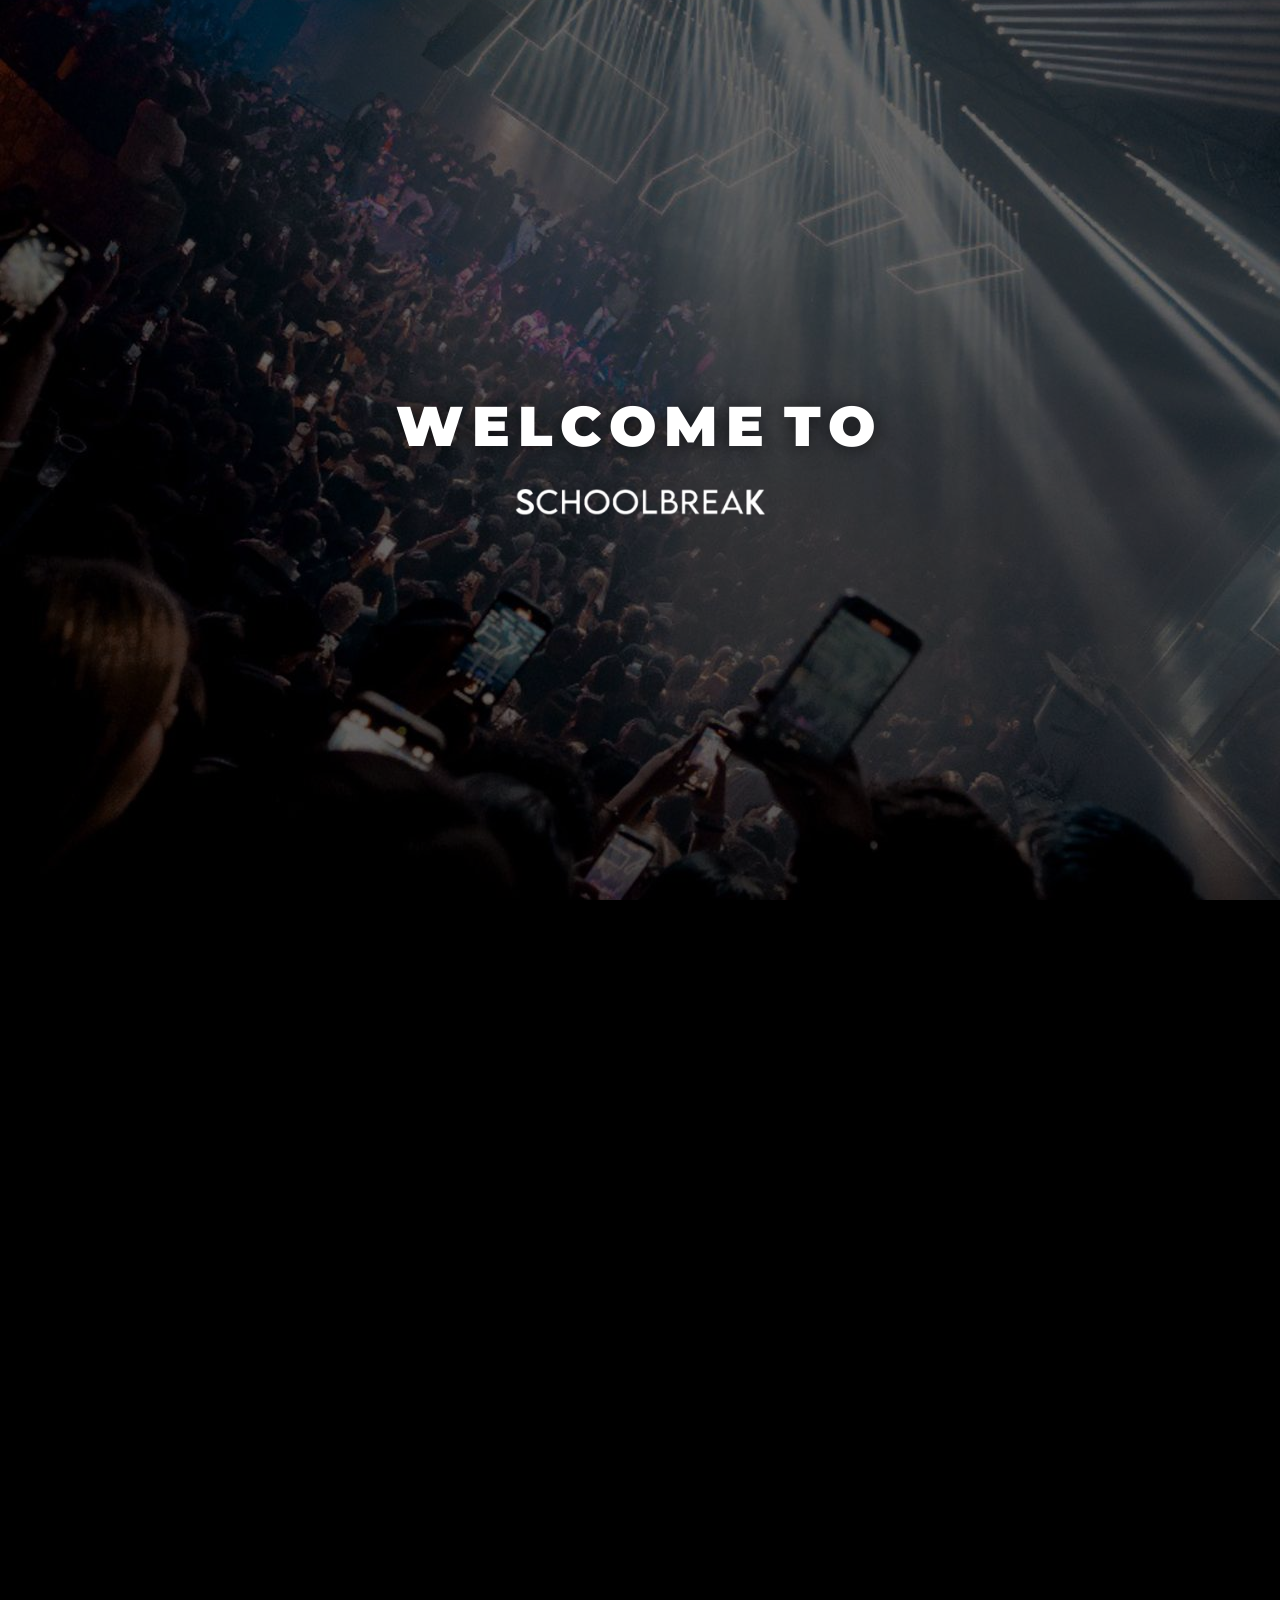
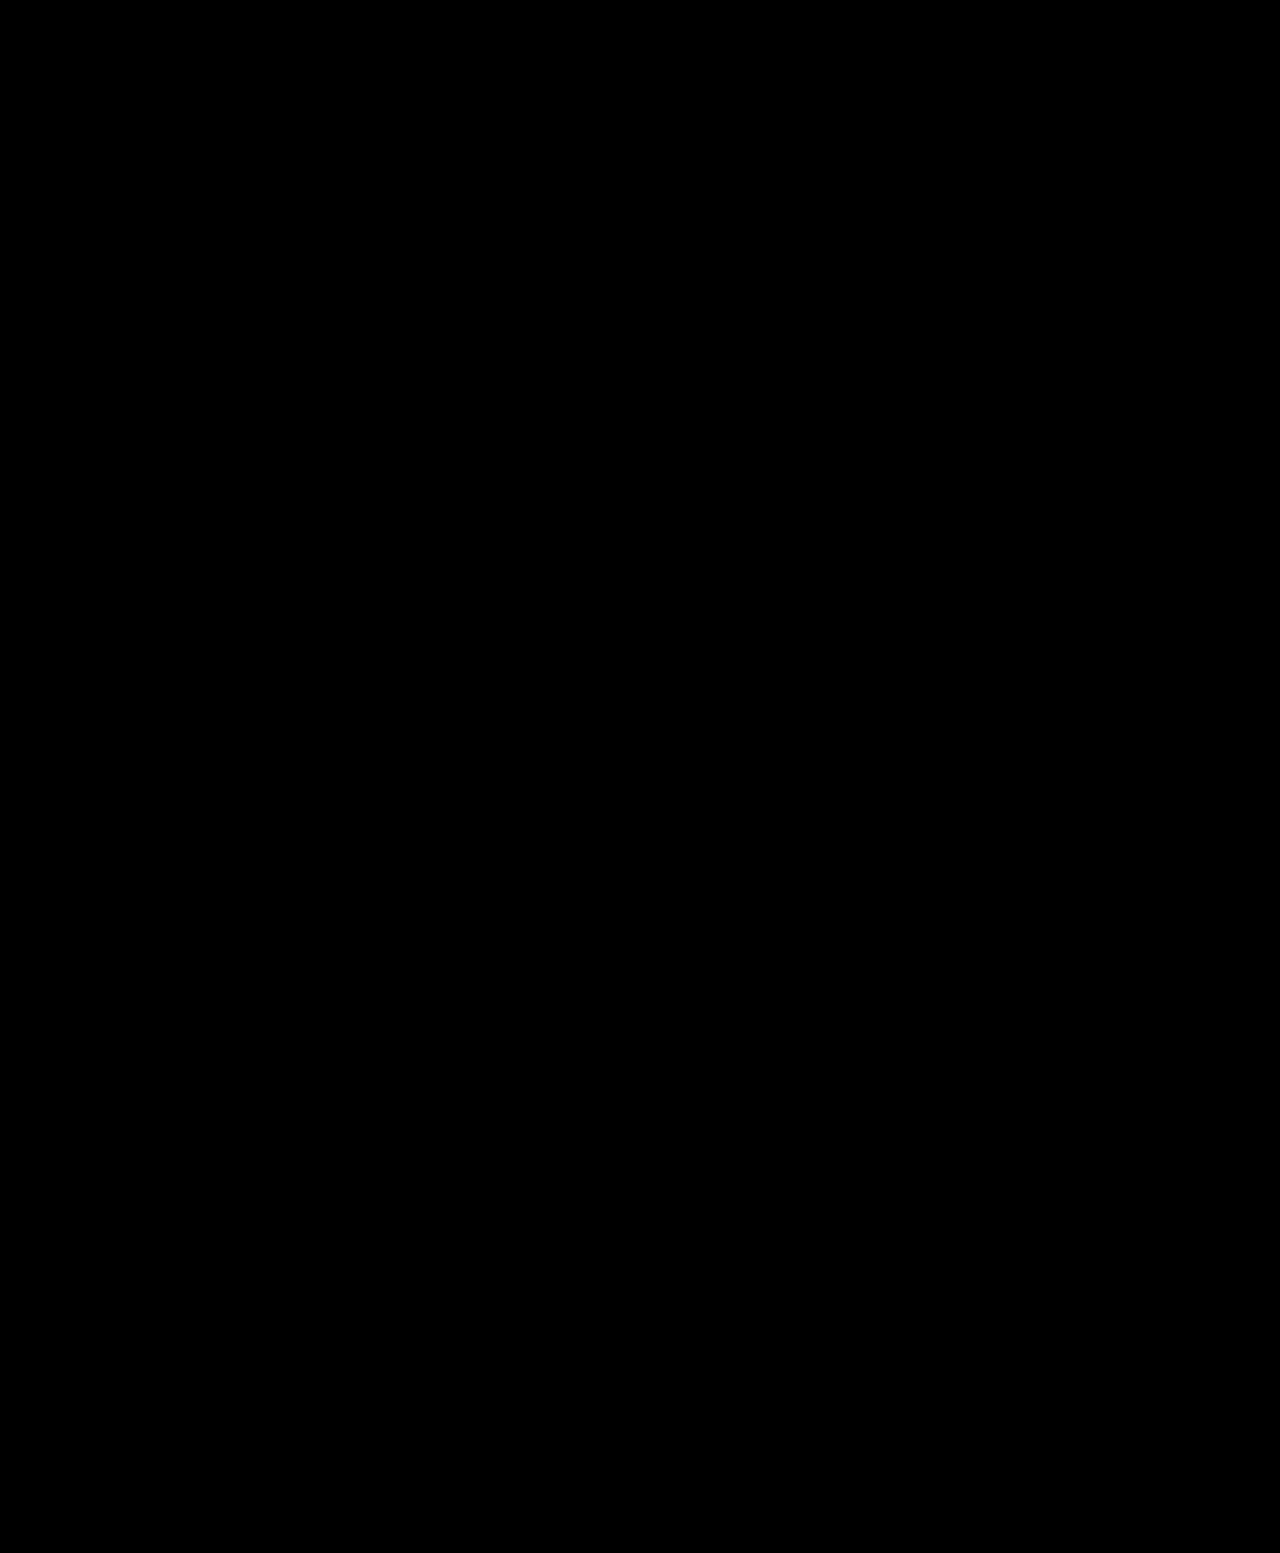
==== commit 4217637d: "Change intro logo to nome schoolbreak.PNG, fix discover card images sizes, and slide home page up ov" ====
--- a/index.html
+++ b/index.html
@@ -55,7 +55,7 @@
                 <span id="intro-w1" class="intro-word">WELCOME</span>
                 <span id="intro-w2" class="intro-word">TO</span>
             </div>
-            <img id="intro-logo" src="Schoolbreak logo.PNG" alt="Schoolbreak" class="intro-logo">
+            <img id="intro-logo" src="nome schoolbreak.PNG" alt="Schoolbreak" class="intro-logo">
         </div>
     </div>
 
--- a/style.css
+++ b/style.css
@@ -48,14 +48,14 @@
 }
 
 /* =========================================
-   INTRO OVERLAY HYBRID (SFONDO TRASPARENTE)
+   INTRO OVERLAY HYBRID (SFONDO PIENO)
    ========================================= */
 body.no-scroll {
     overflow: hidden;
 }
 
-/* Nascondiamo tutto il contenuto della hero fintanto che c'è l'intro. 
-   L'utente vedrà lo sfondo in movimento nudo, e sopra le scritte animate. */
+/* Nascondiamo tutto il contenuto della hero fintanto che c'è l'intro,
+   ma li posizioniamo anche scorressi in basso. */
 body.intro-active .hero-content,
 body.intro-active .cta-container,
 body.intro-active .main-header,
@@ -64,9 +64,26 @@
 body.intro-active .main-footer {
     opacity: 0 !important;
     pointer-events: none;
-    transition: opacity 1s ease 0.5s;
-}
-
+    transform: translateY(100px);
+    /* Slidati in basso */
+    transition: none;
+    /* Disabilitata fino alla rivelazione */
+}
+
+/* Transizione per quando ritornano visibili */
+.hero-content,
+.cta-container,
+.main-header,
+.discover-section,
+.gallery-section,
+.main-footer {
+    opacity: 1;
+    transform: translateY(0);
+    transition: opacity 1.2s cubic-bezier(0.2, 0.8, 0.2, 1) 0.2s, transform 1.2s cubic-bezier(0.2, 0.8, 0.2, 1) 0.2s;
+}
+
+/* L'intro usa uno sfondo scuro solido. Quando ha finito, scorre verso l'alto
+   rivelando la Home normale sottostante. */
 .intro-overlay {
     position: fixed;
     top: 0;
@@ -74,11 +91,13 @@
     width: 100%;
     height: 100vh;
     background: transparent;
+    /* Solo scritte sul vero sfondo */
     z-index: 9999;
     display: flex;
     align-items: center;
     justify-content: center;
-    transition: transform 1.2s cubic-bezier(0.76, 0, 0.24, 1);
+    transition: opacity 1s ease;
+    /* Fade out morbido, basta slide-up */
 }
 
 .intro-overlay.slide-up {
@@ -128,11 +147,7 @@
     transform: translateY(0);
 }
 
-.intro-logo.slide-home {
-    transform: translateY(-30vh) scale(0.6);
-    /* Sposta e riduce il logo alla dimensione e posizione della Home */
-    margin-bottom: -150px;
-}
+/* Rimosso intro-logo.slide-home - user wants basic home logo */
 
 @media (min-width: 768px) {
     .intro-word {
@@ -1159,11 +1174,13 @@
     left: 0;
     right: 0;
     bottom: 0;
-    background-size: cover;
-    background-position: top center;
-    /* Centrato e in alto, per non tagliare le teste nelle foto */
+    background-size: contain;
+    /* Foto intera senza tagliare nulla */
+    background-position: center;
+    /* Foto centrata nel riquadro */
     background-repeat: no-repeat;
     background-color: #111;
+    /* Sfondo scuro per coprire i vuoti ai lati */
     transition: transform 0.8s ease;
     z-index: 1;
 }
@@ -1184,18 +1201,7 @@
     z-index: 2;
 }
 
-/* Style placeholders instead of real images */
-.card-1 {
-    background: radial-gradient(circle at top right, #330000, #111);
-}
-
-.card-2 {
-    background: radial-gradient(circle at top right, #001133, #111);
-}
-
-.card-3 {
-    background: radial-gradient(circle at top right, #333333, #111);
-}
+/* Rimosse classi sostitutive .card-1, .card-2, .card-3 che sovrascrivevano le foto vere */
 
 .discover-card-content {
     position: absolute;
